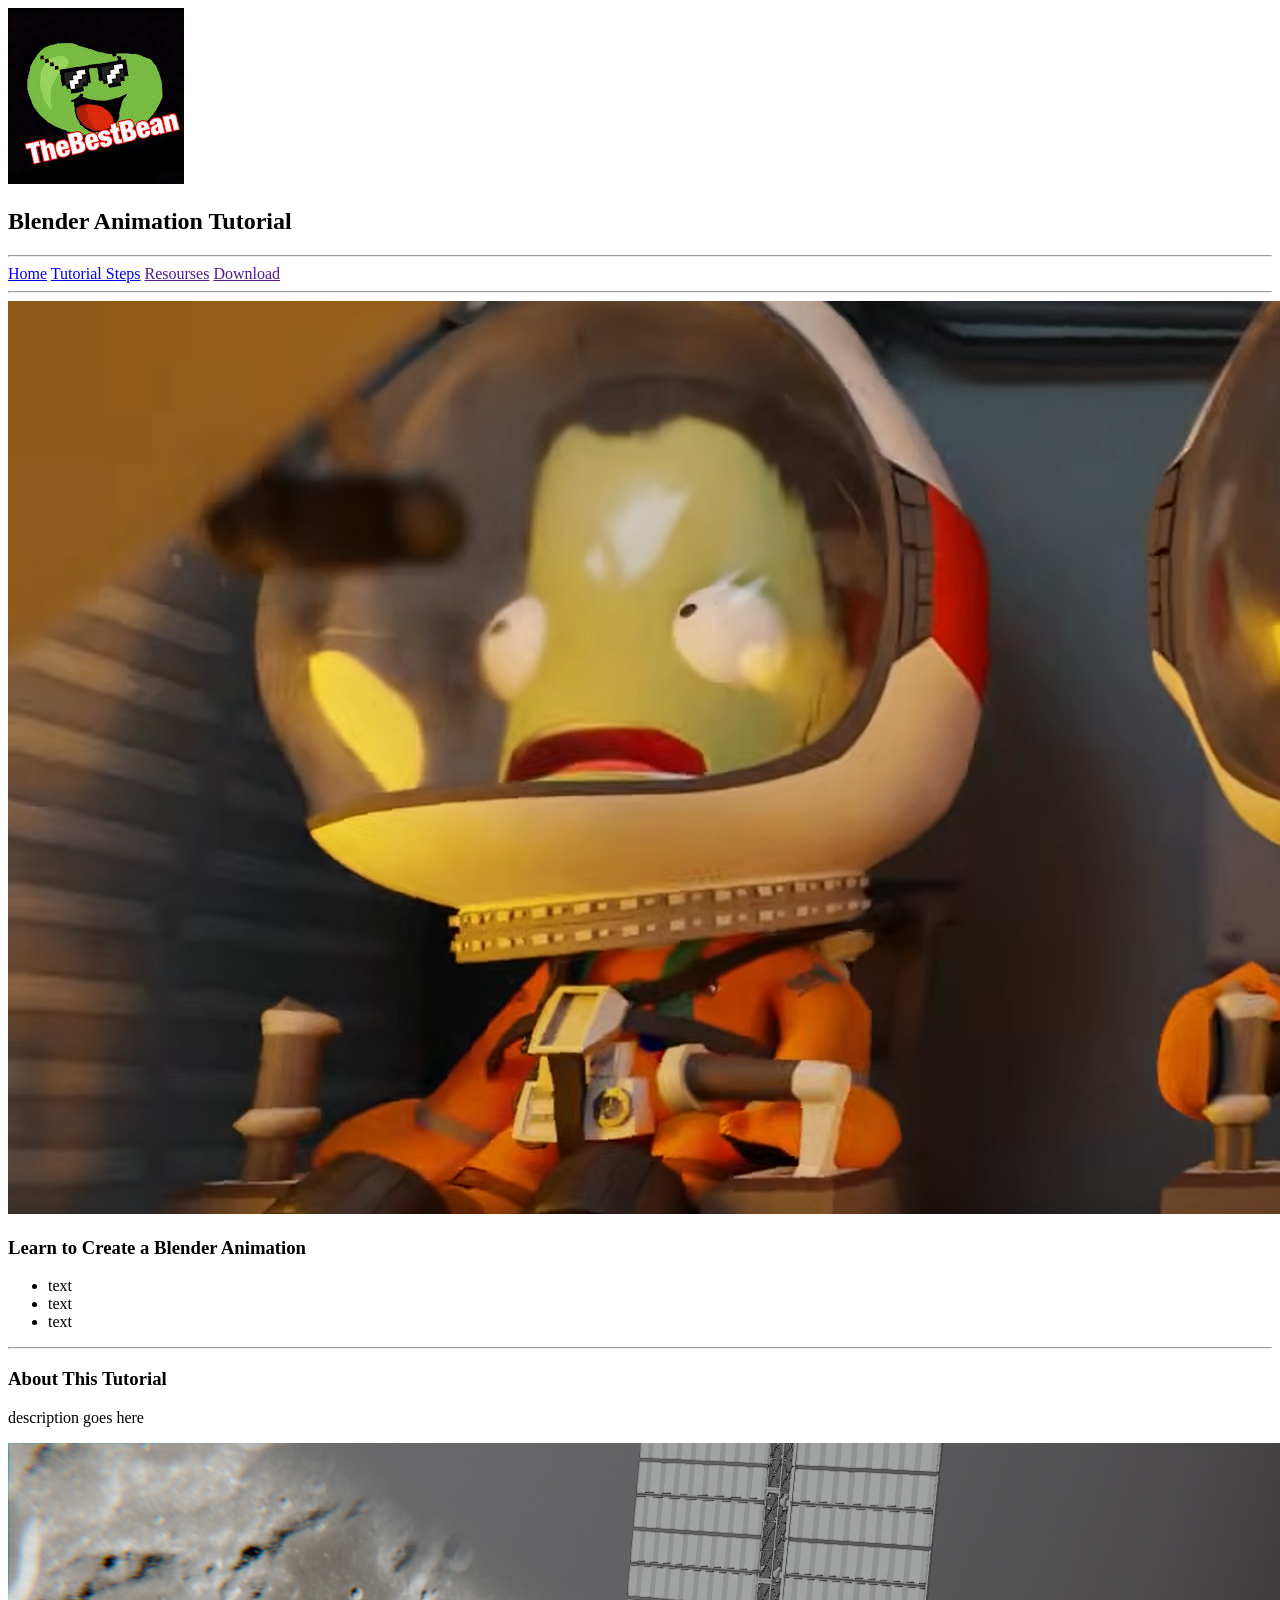
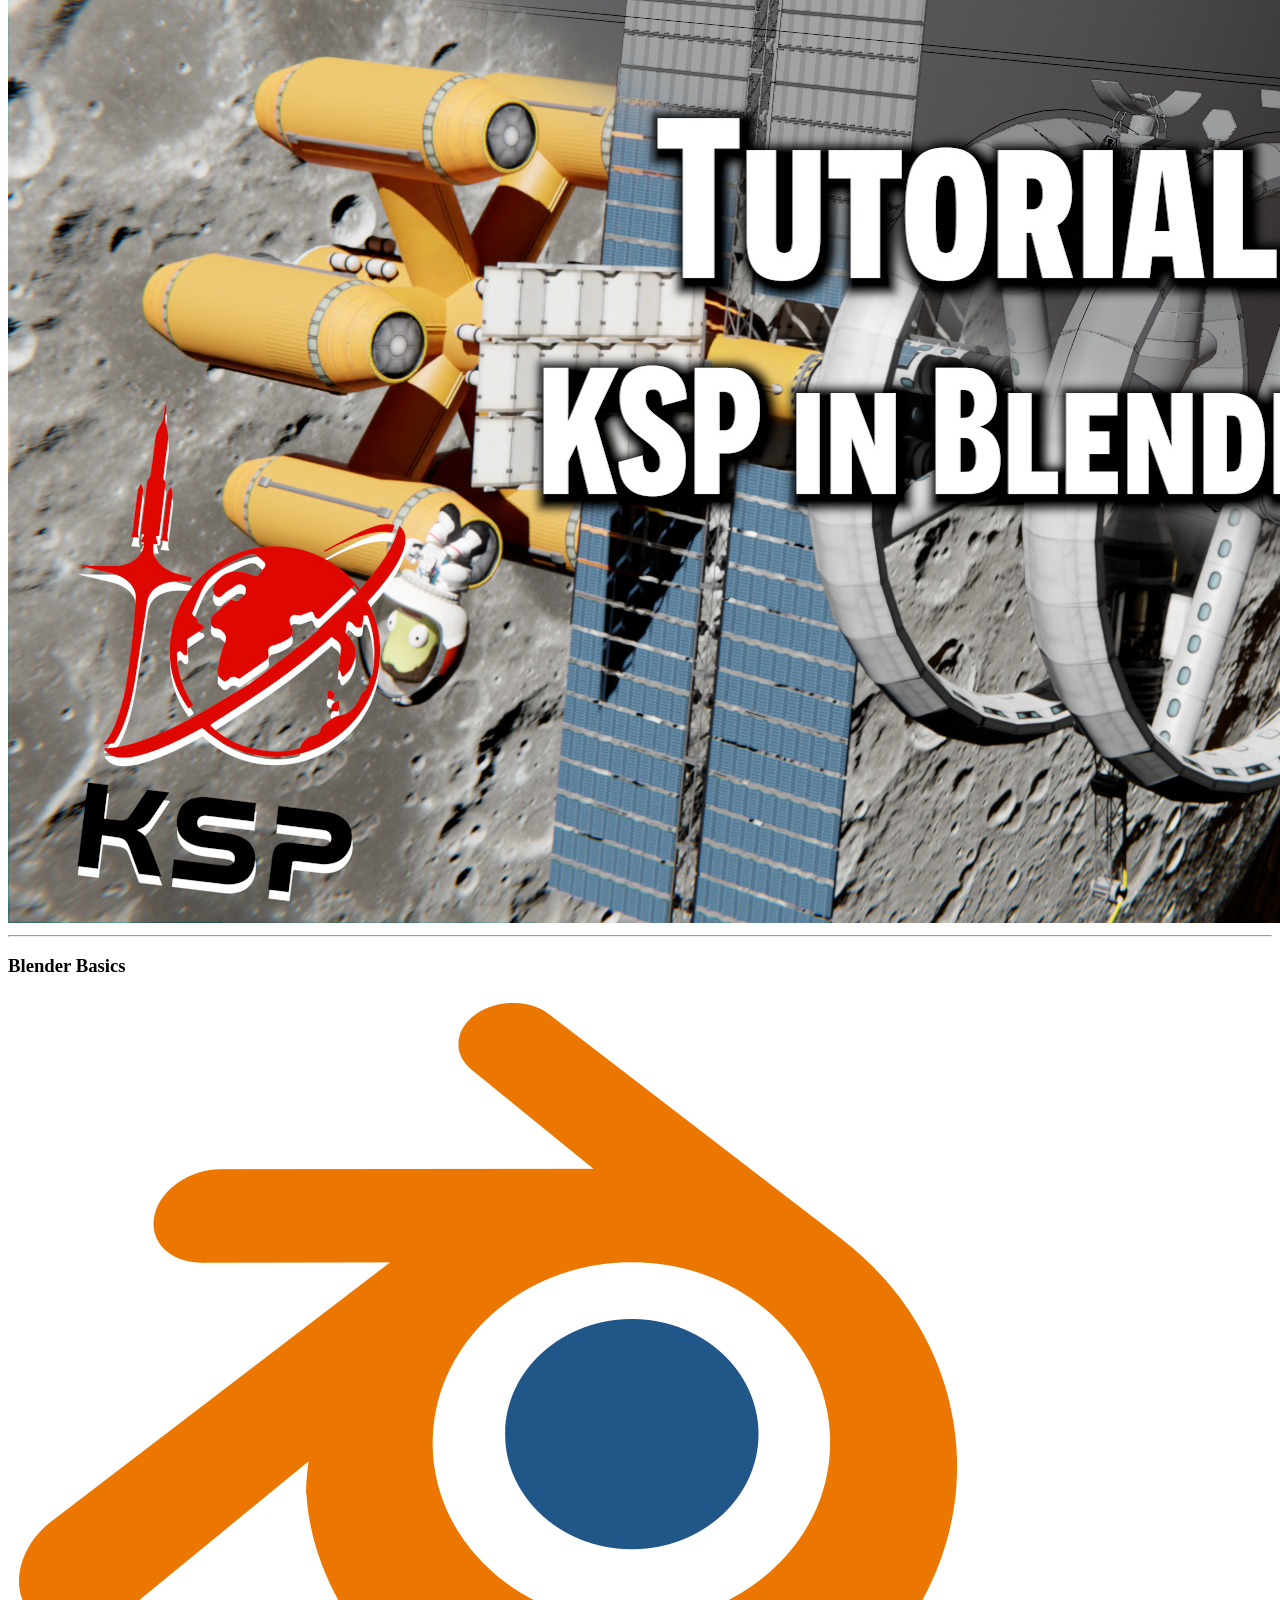
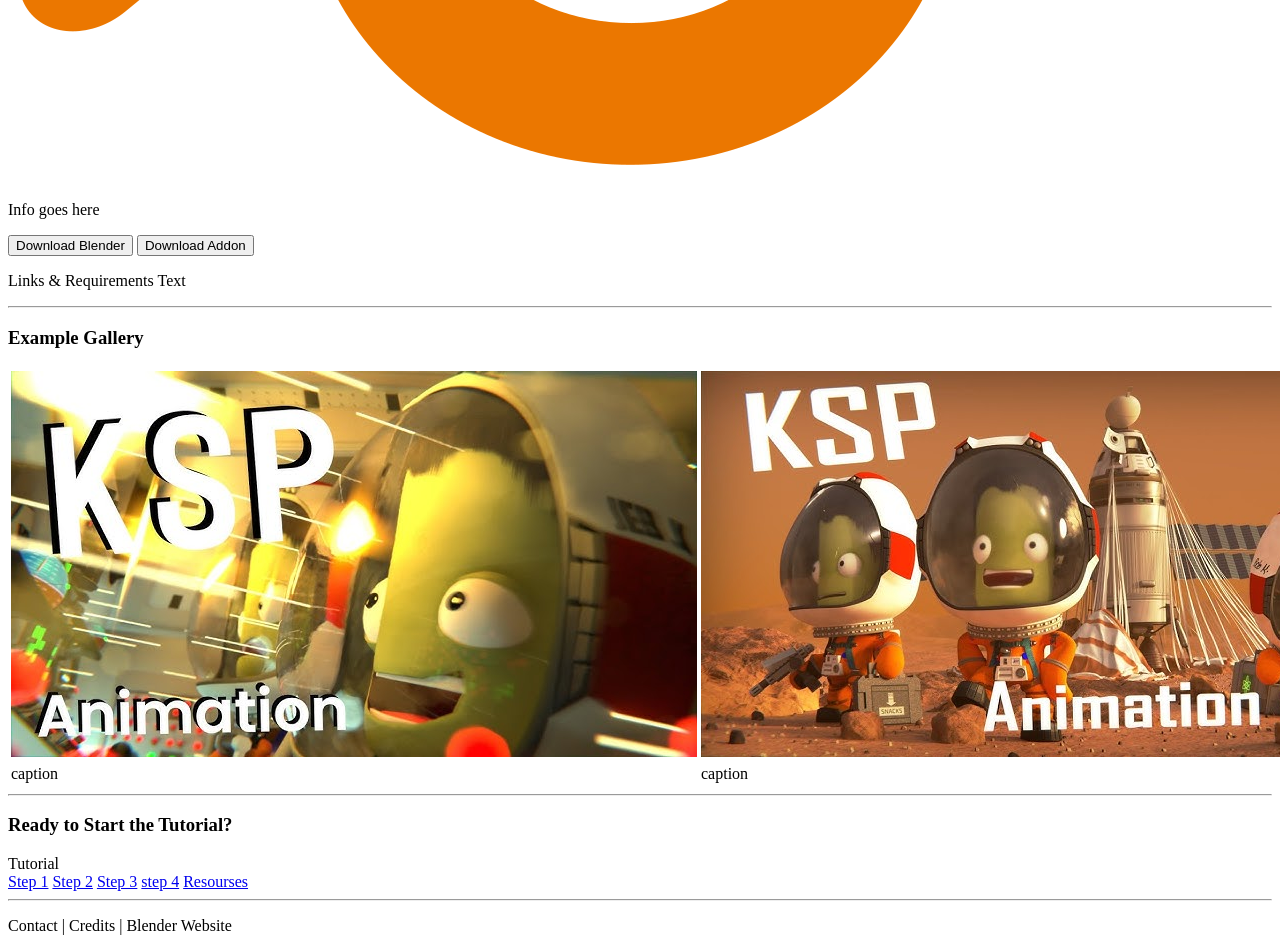
==== index.html @ 77c2b92b "Update index.html" ====
<!DOCTYPE html>
<html lang="en">
<head>
    <meta charset="UTF-8">
    <meta name="viewport" content="width=device-width, initial-scale=1.0">
    <link rel="stylesheet" href="styles/home_style.css">
    <title>Document</title>
</head>
<body>
    <header>
        <img id="logo" src="images/logo.jpg" alt="logo">
        <h2>Blender Animation Tutorial</h2>
    </header>
    <nav>
        <hr>
        <a href="index.html">Home</a>
        <a href="example.html">Tutorial Steps</a>
        <a href="">Resourses</a>
        <a href="">Download</a>
        <hr>
    </nav>
    <main>
        <img id="banner" src="images/banner.png" alt="3 aleins">
        <h3>Learn to Create a Blender Animation</h3>
        <ul>
            <li>text</li>
            <li>text</li>
            <li>text</li>
        </ul>
        <hr>
        <h3>About This Tutorial</h3>
        <p>description goes here</p>
        <img id="description" src="images/description.jpg" alt="Tutorial image">
        <hr>
        <h3>Blender Basics</h3>
        <img id="basics" src="images/basics.png" alt="basics">
        <p>Info goes here</p>
        <button>Download Blender</button>
        <button>Download Addon</button>
        <p>Links & Requirements Text</p>
        <hr>
        <h3>Example Gallery</h3>
        <table>
            <tr>
                <td><img id="example" src="images/example_1.png"></td>
                <td><img id="example" src="images/example_2.png"></td>
                <td><img id="example" src="images/example_3.png"></td>
            </tr>
            <tr>
                <td>caption</td>
                <td>caption</td>
                <td>caption</td>
            </tr>
        </table>
        <hr>
        <h3>Ready to Start the Tutorial?</h3>
        <a>Tutorial</a>
        <br>
        <a href="step1.html">Step 1</a>
        <a href="step2.html">Step 2</a>
        <a href="step3.html">Step 3</a>
        <a href="step4.html">step 4</a>
        <a href="#">Resourses</a>
        <hr>
    </main>
    <footer>
        <p>Contact | Credits | Blender Website</p>
    </footer>
</html>
---- styles/home_style.css ----
/* This will have the styles for the home page */
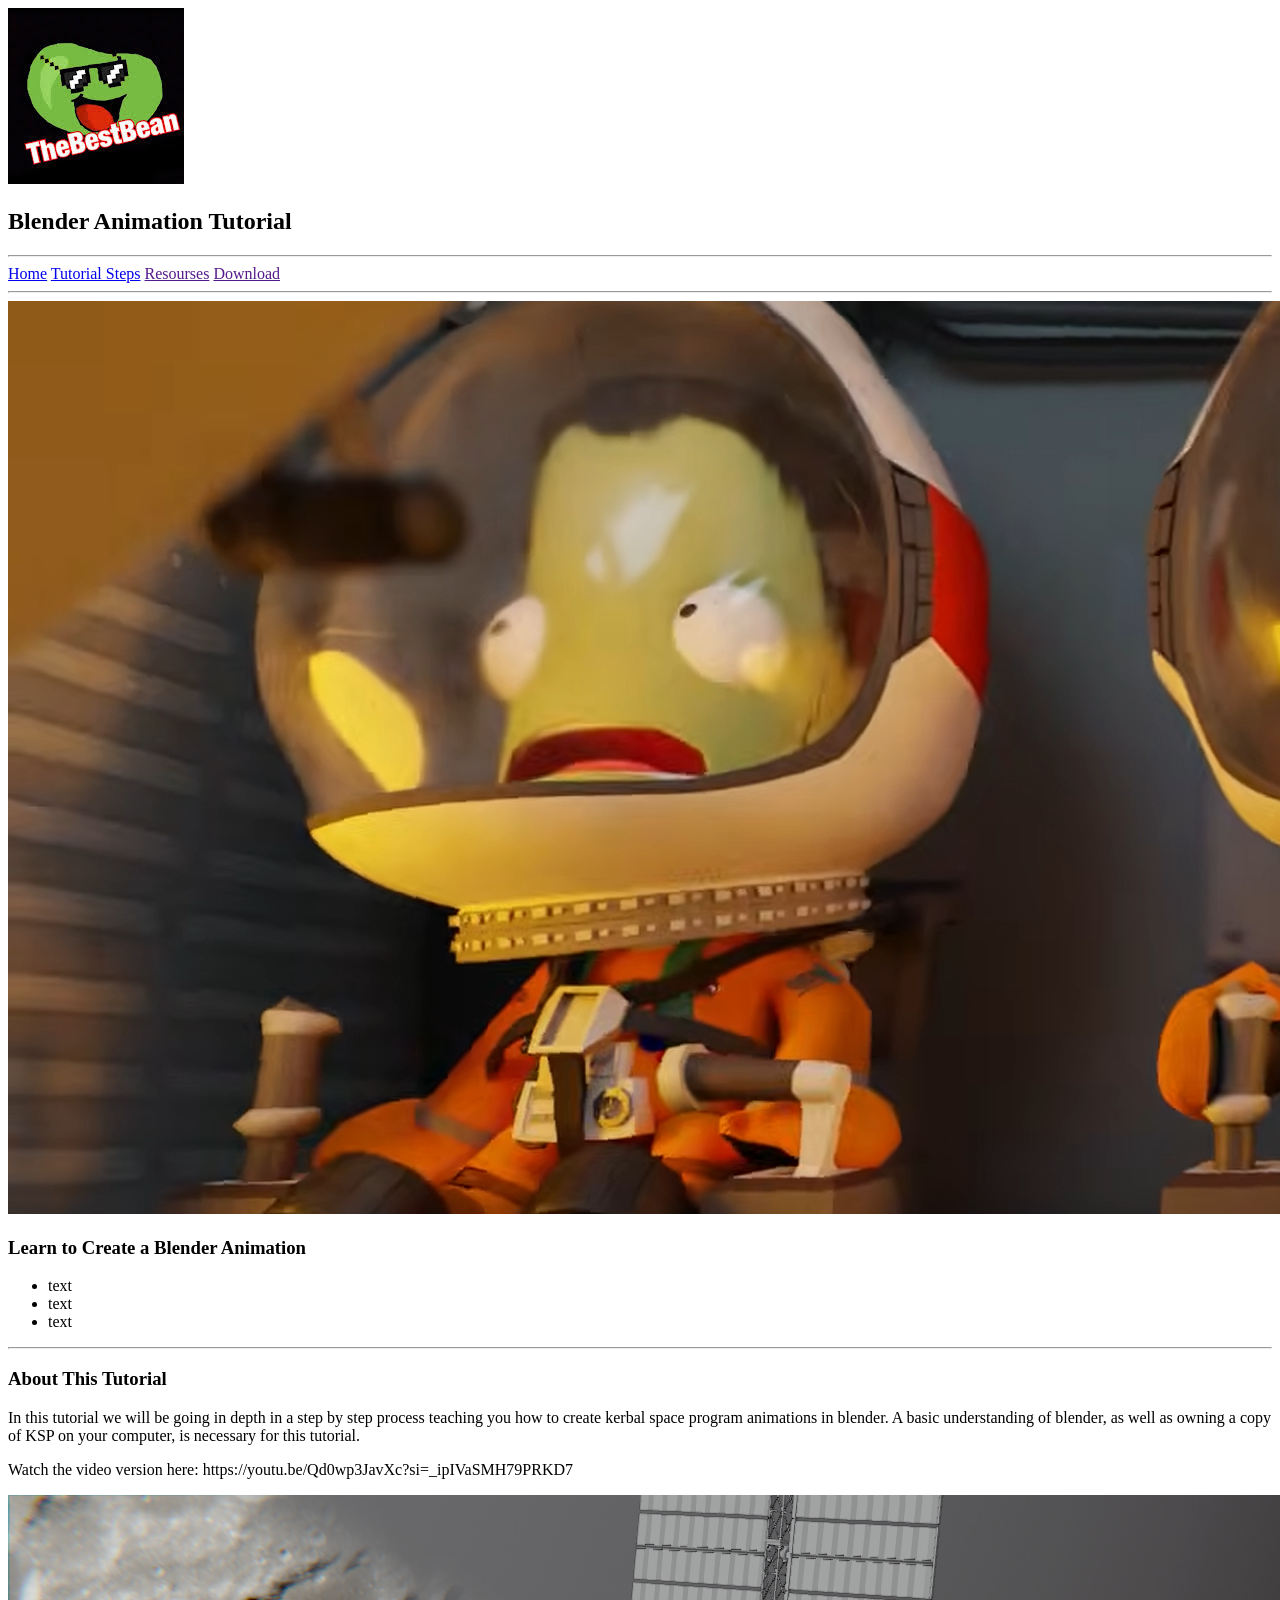
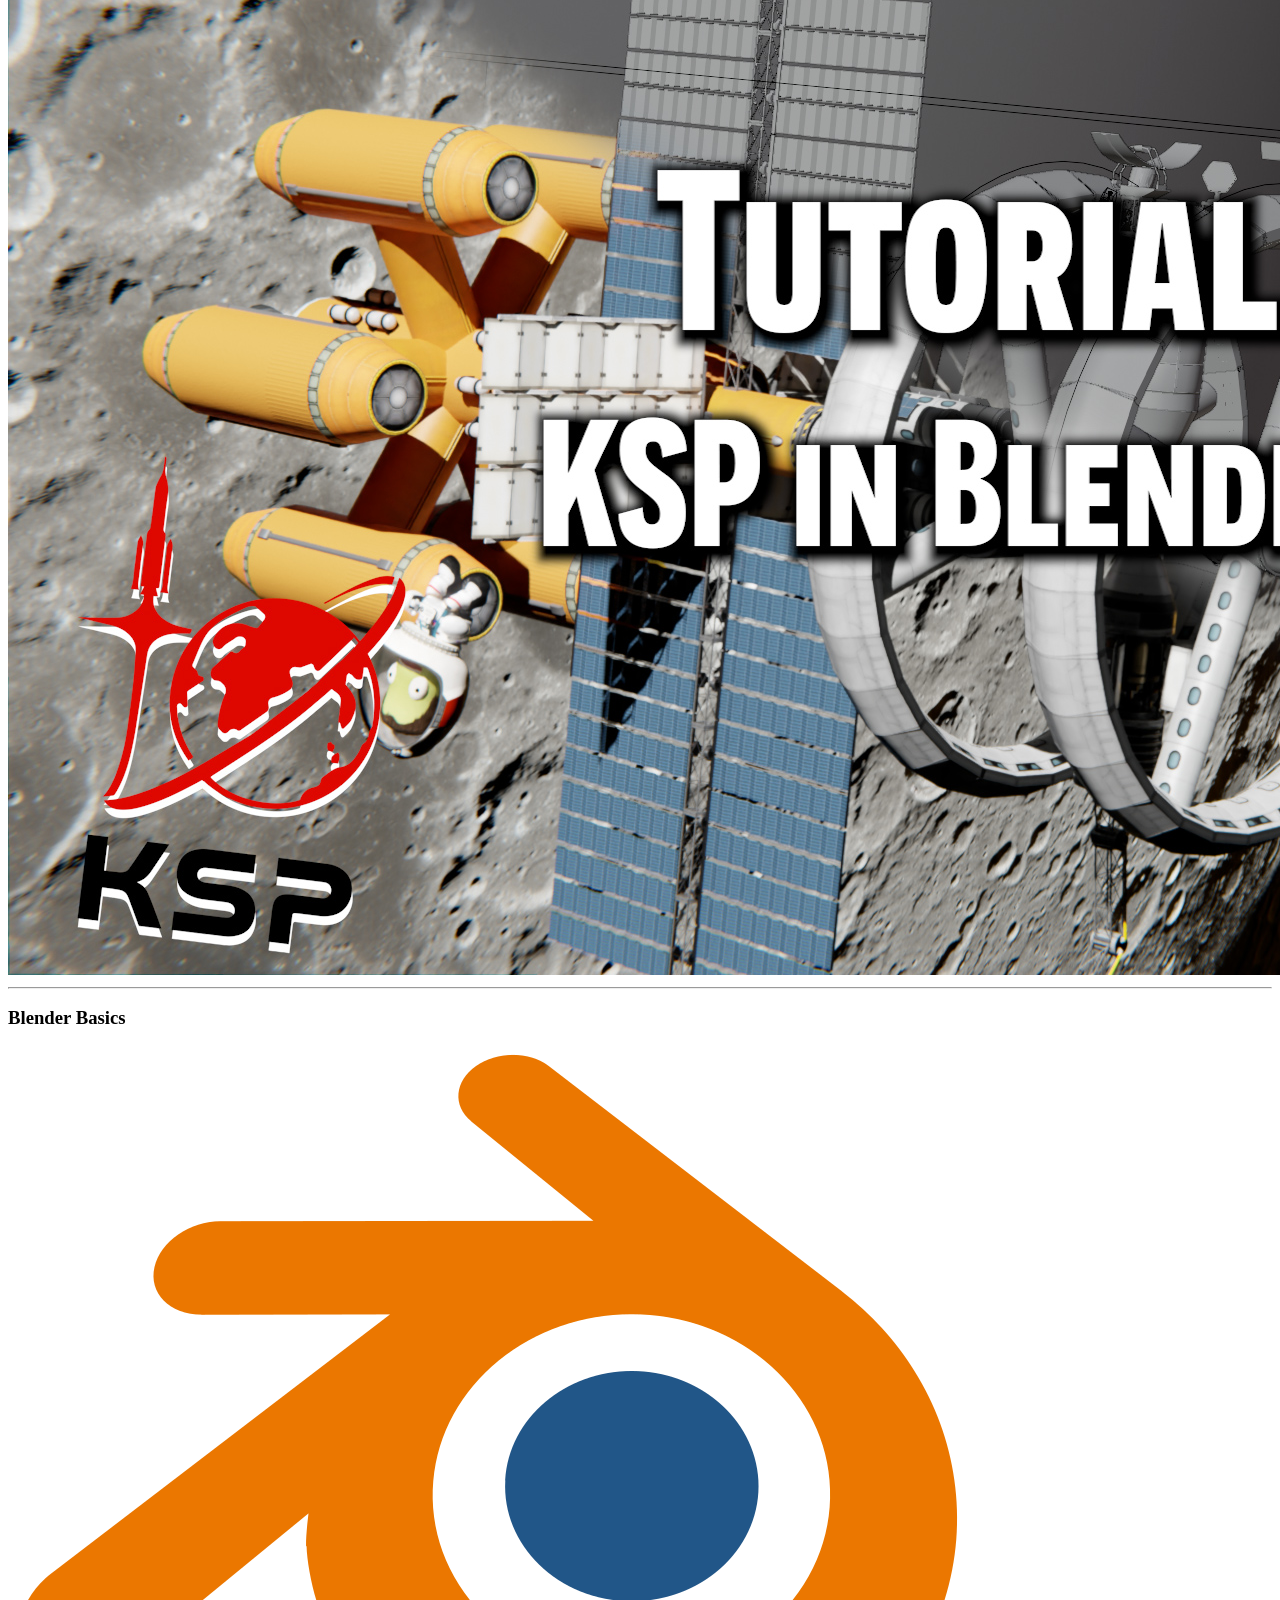
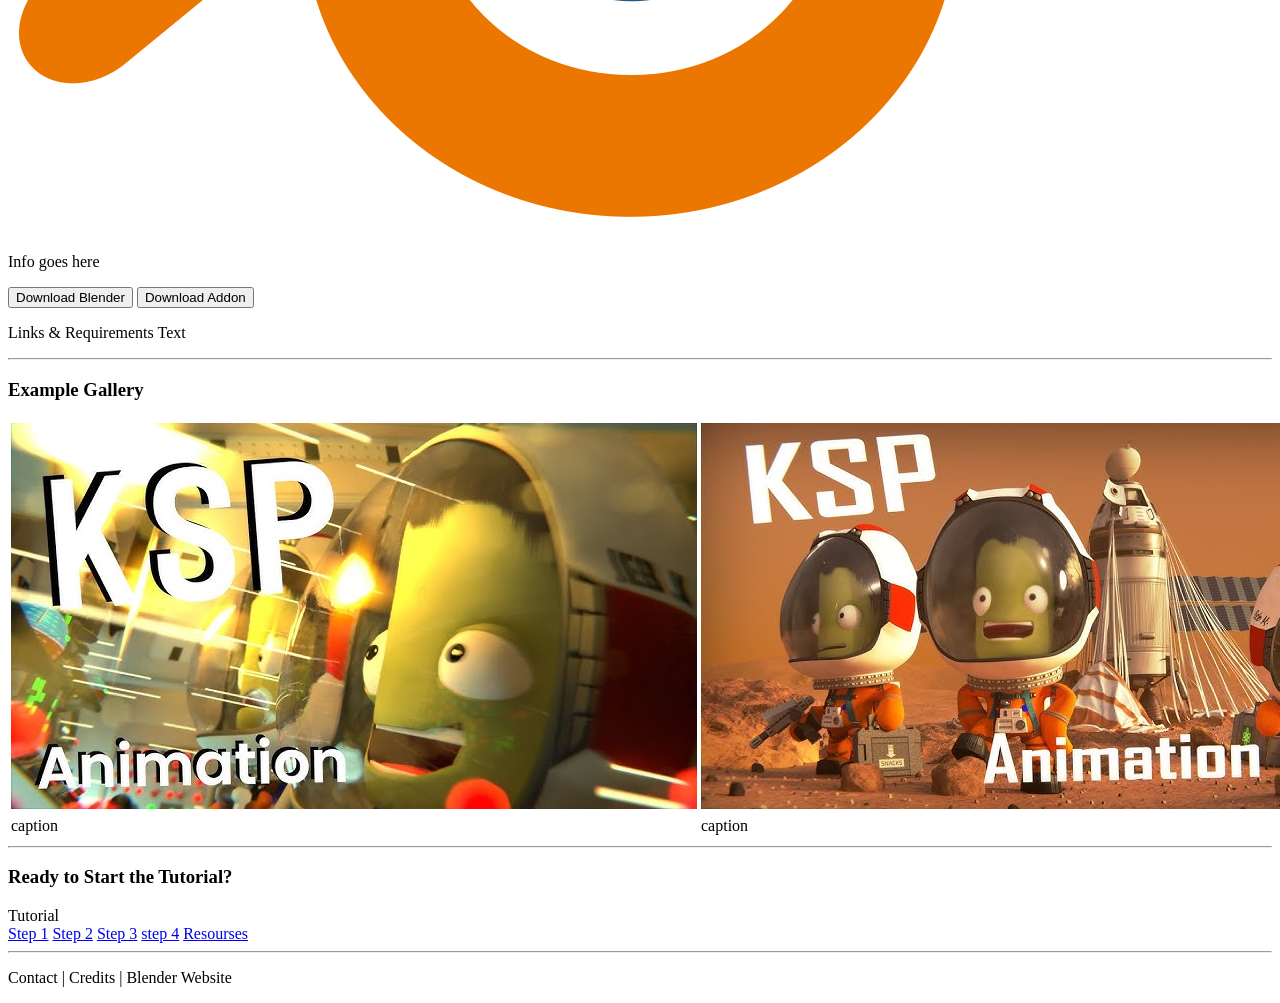
==== commit 1cbc5d3b: "Update index.html" ====
--- a/index.html
+++ b/index.html
@@ -29,7 +29,8 @@
         </ul>
         <hr>
         <h3>About This Tutorial</h3>
-        <p>description goes here</p>
+        <p>In this tutorial we will be going in depth in a step by step process teaching you how to create kerbal space program animations in blender. A basic understanding of blender, as well as owning a copy of KSP on your computer, is necessary for this tutorial.</p>
+        <p>Watch the video version here: https://youtu.be/Qd0wp3JavXc?si=_ipIVaSMH79PRKD7</p>
         <img id="description" src="images/description.jpg" alt="Tutorial image">
         <hr>
         <h3>Blender Basics</h3>
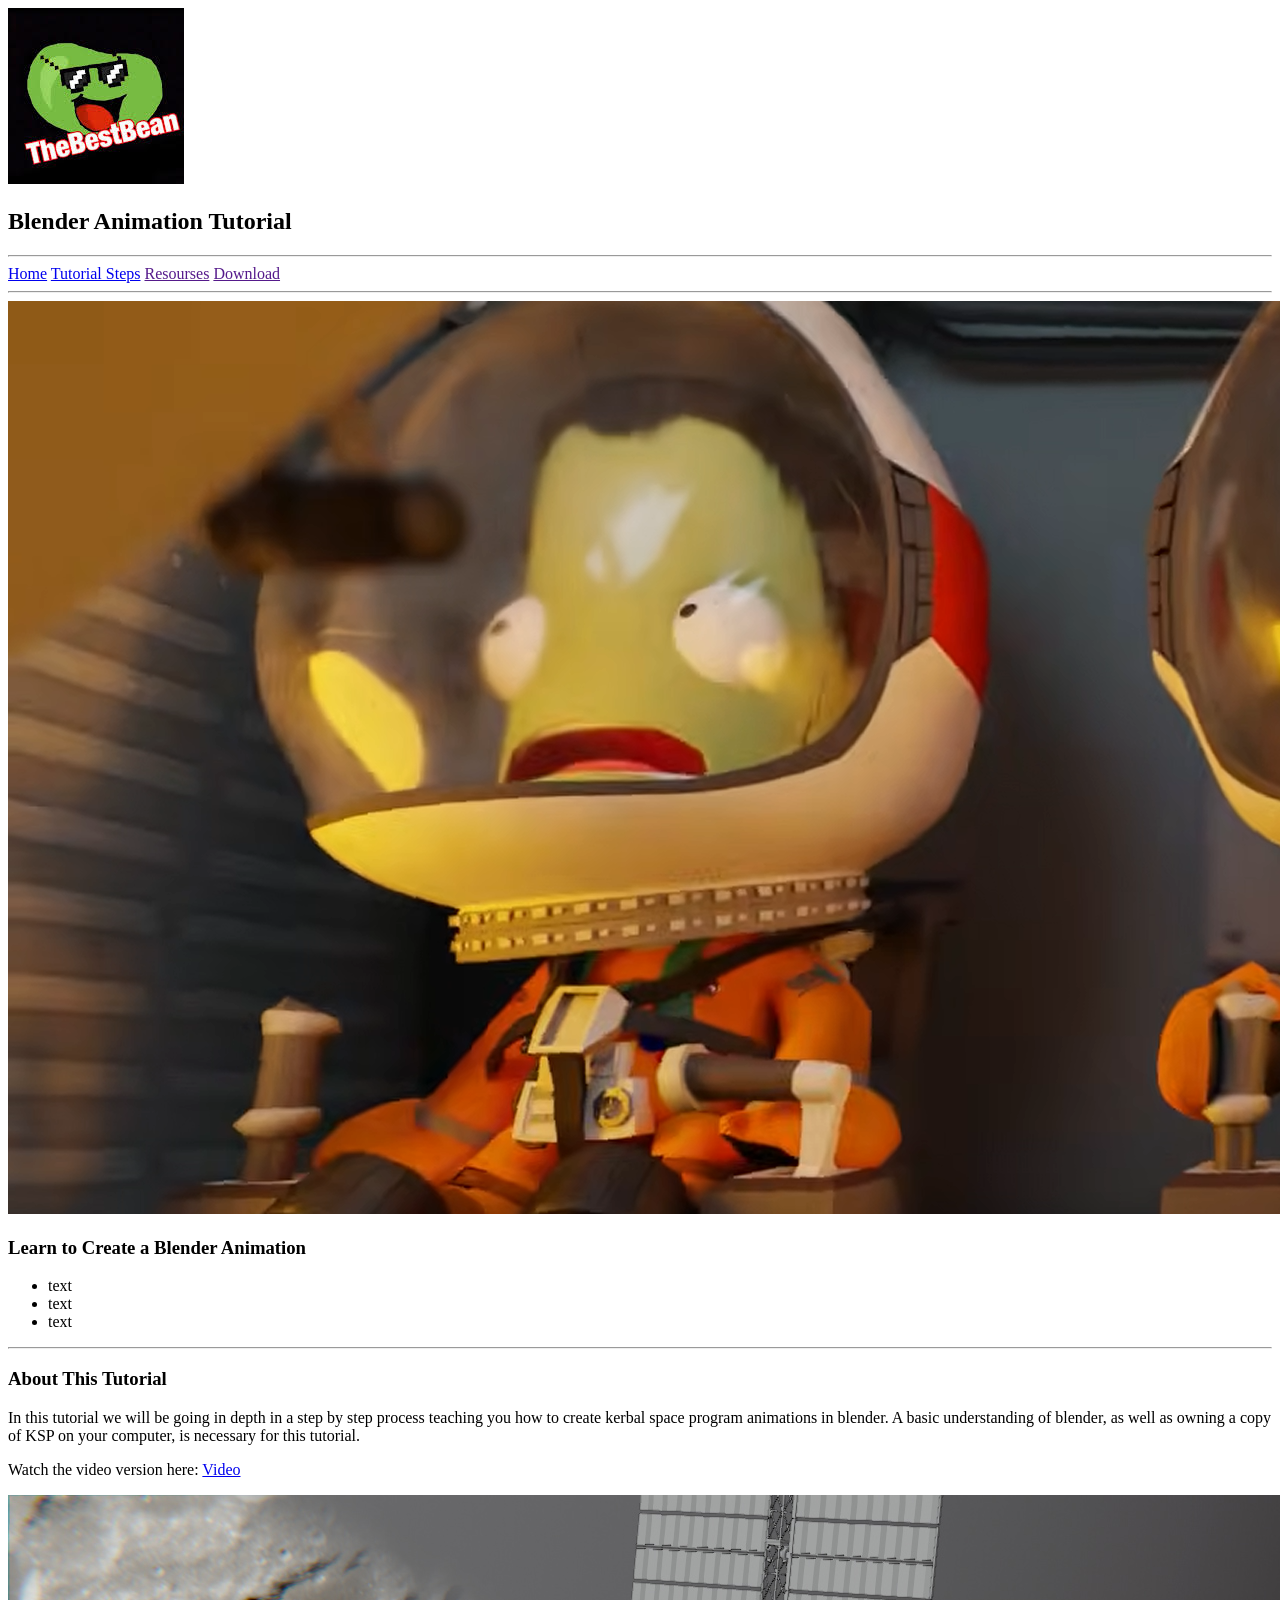
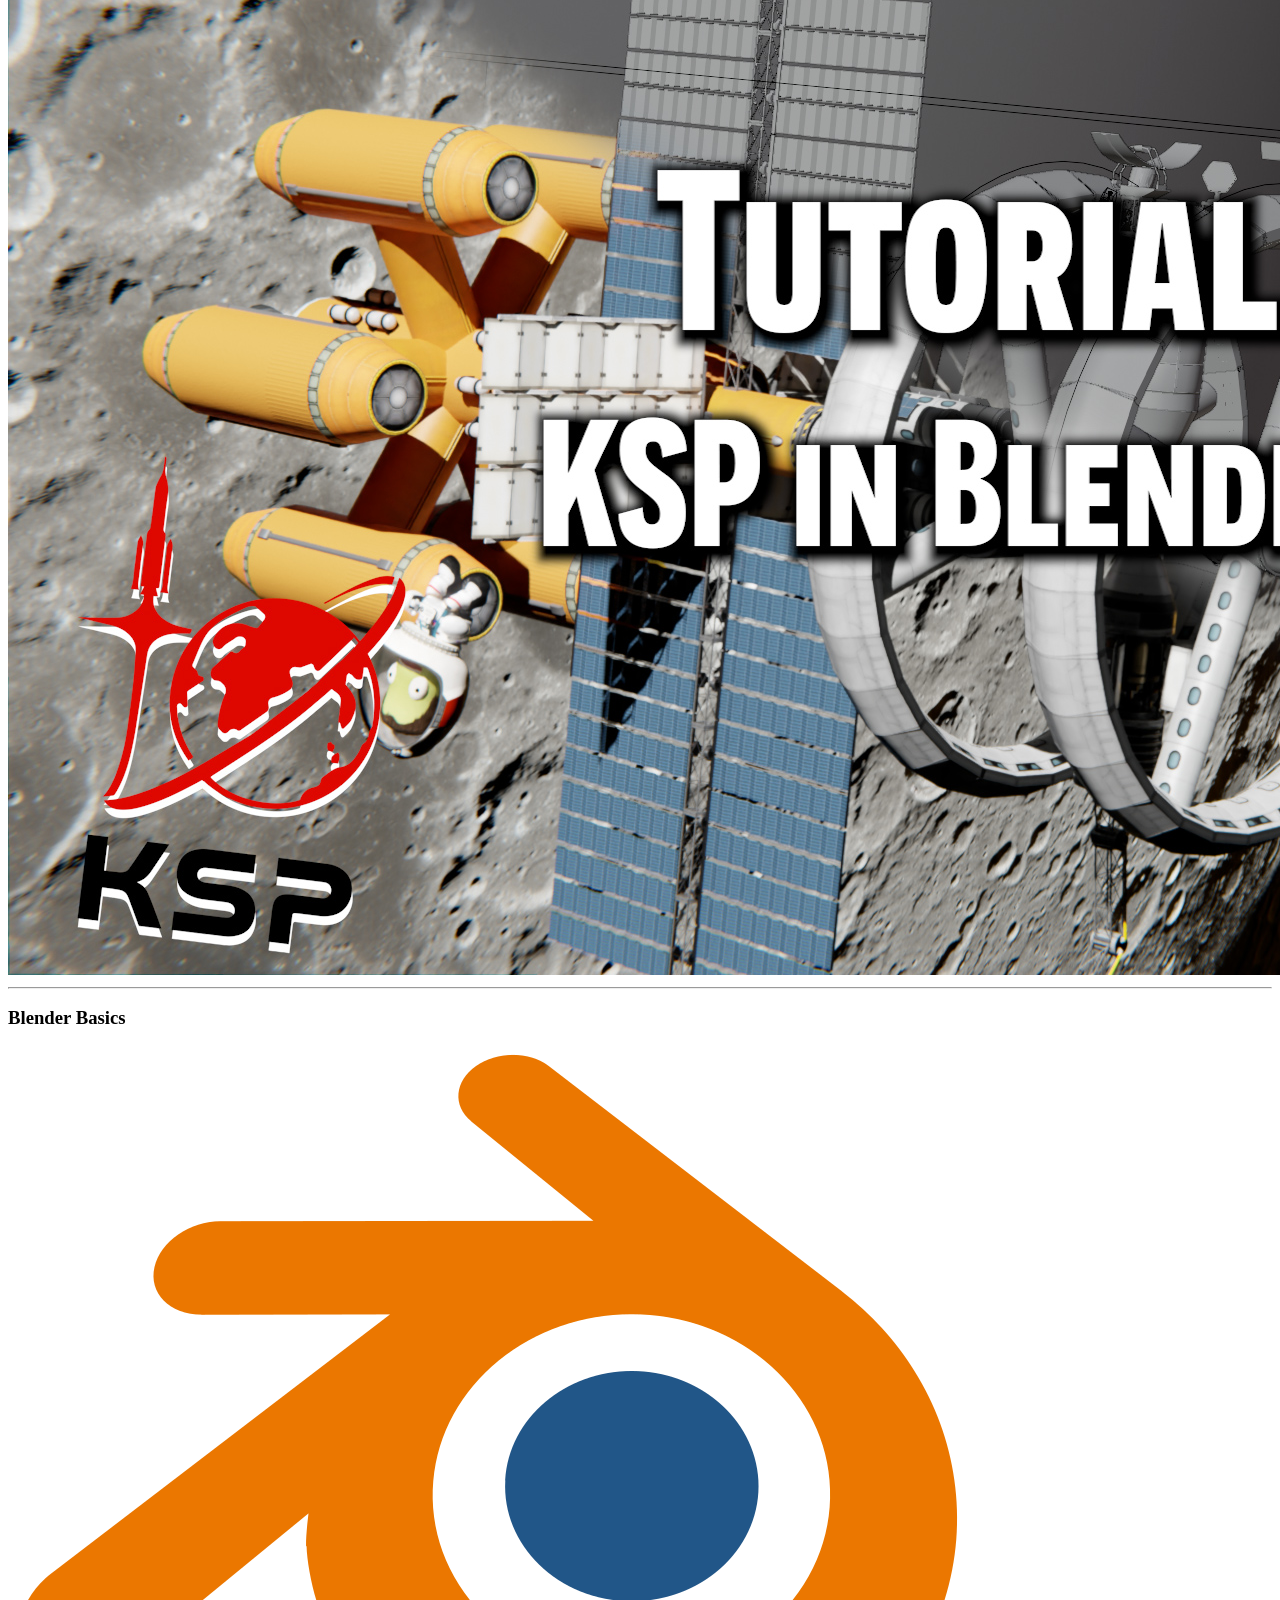
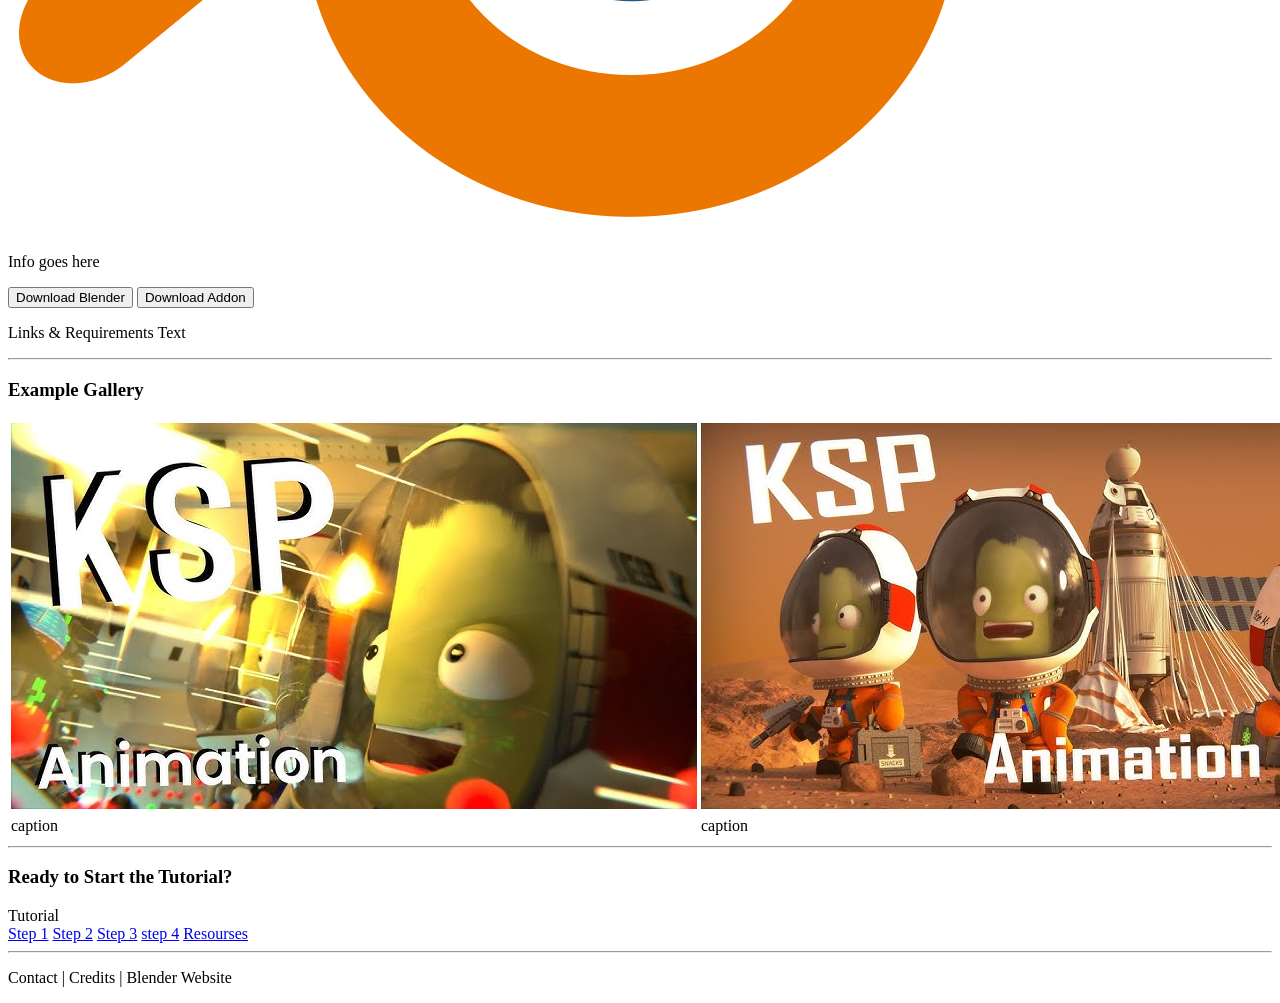
==== commit e1e90c0e: "Update index.html" ====
--- a/index.html
+++ b/index.html
@@ -30,7 +30,7 @@
         <hr>
         <h3>About This Tutorial</h3>
         <p>In this tutorial we will be going in depth in a step by step process teaching you how to create kerbal space program animations in blender. A basic understanding of blender, as well as owning a copy of KSP on your computer, is necessary for this tutorial.</p>
-        <p>Watch the video version here: https://youtu.be/Qd0wp3JavXc?si=_ipIVaSMH79PRKD7</p>
+        <p>Watch the video version here: <a href="https://youtu.be/Qd0wp3JavXc?si=_ipIVaSMH79PRKD7">Video</a></p>
         <img id="description" src="images/description.jpg" alt="Tutorial image">
         <hr>
         <h3>Blender Basics</h3>
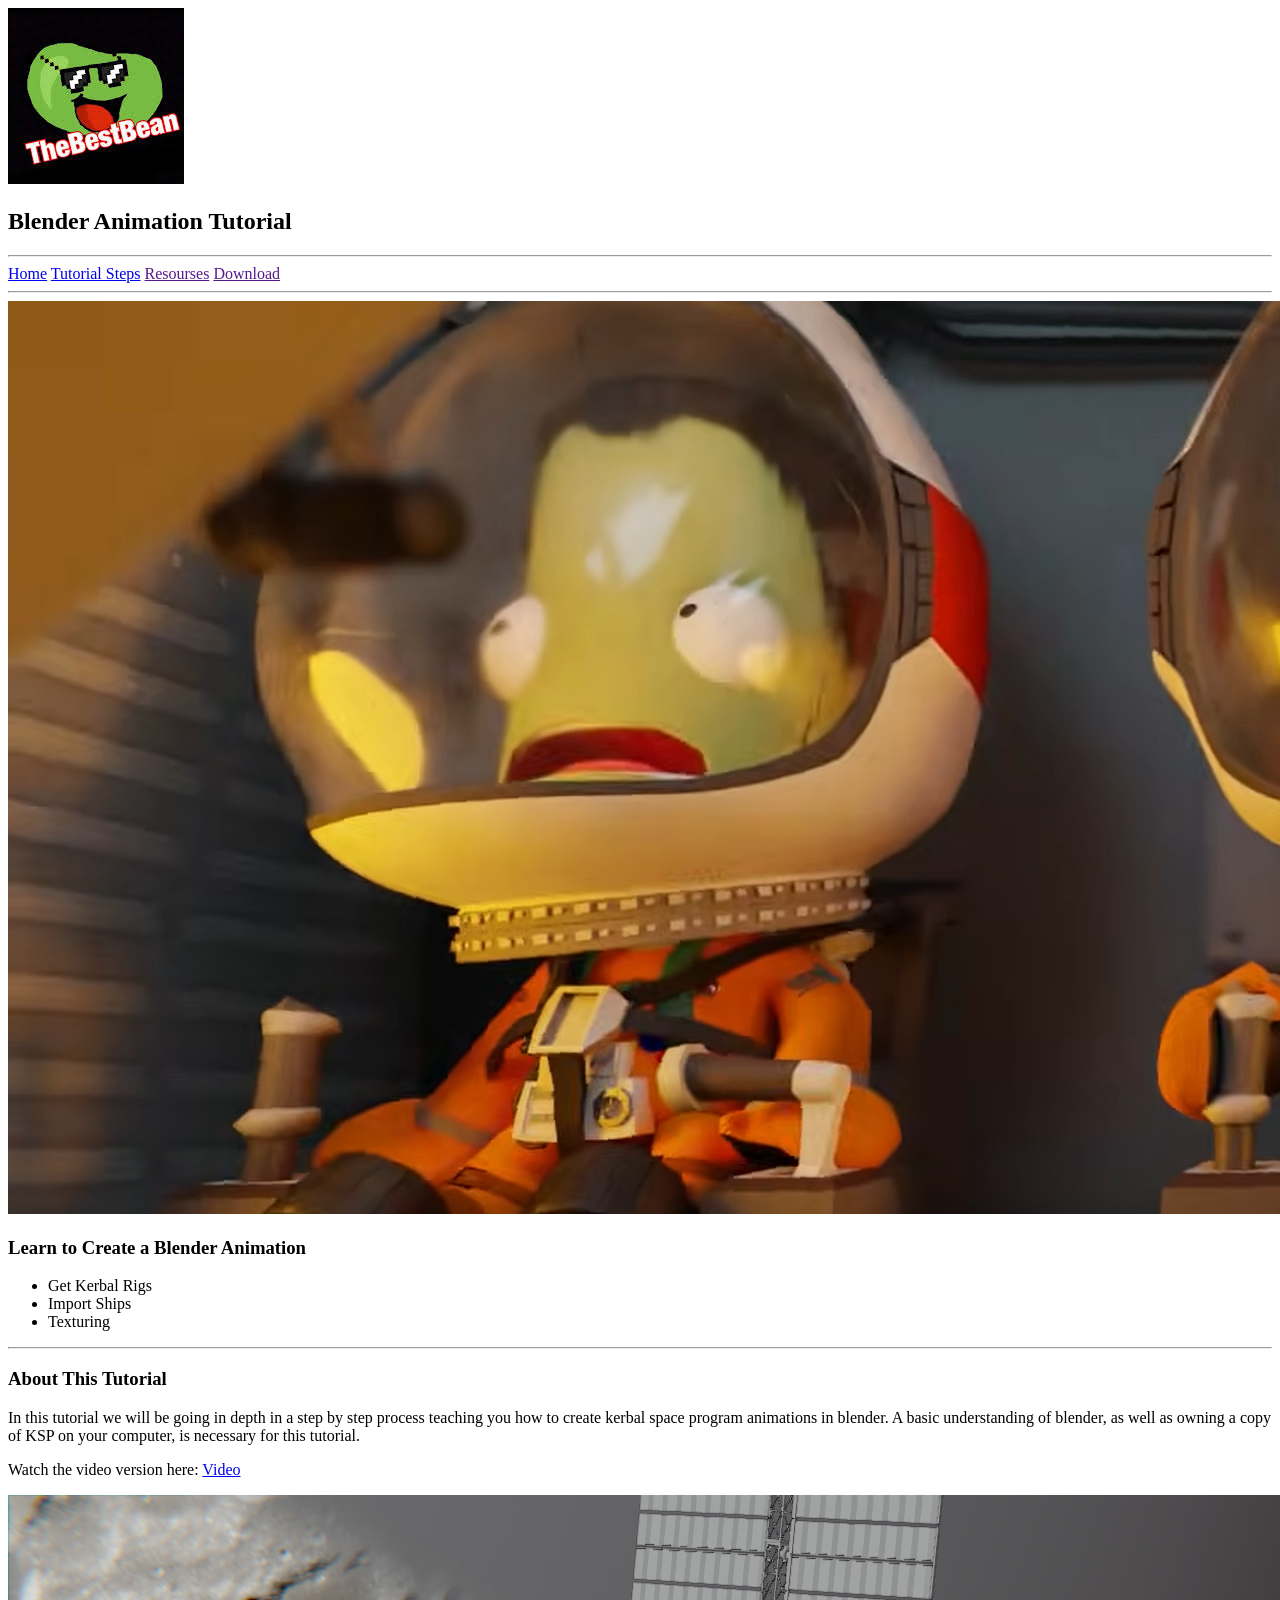
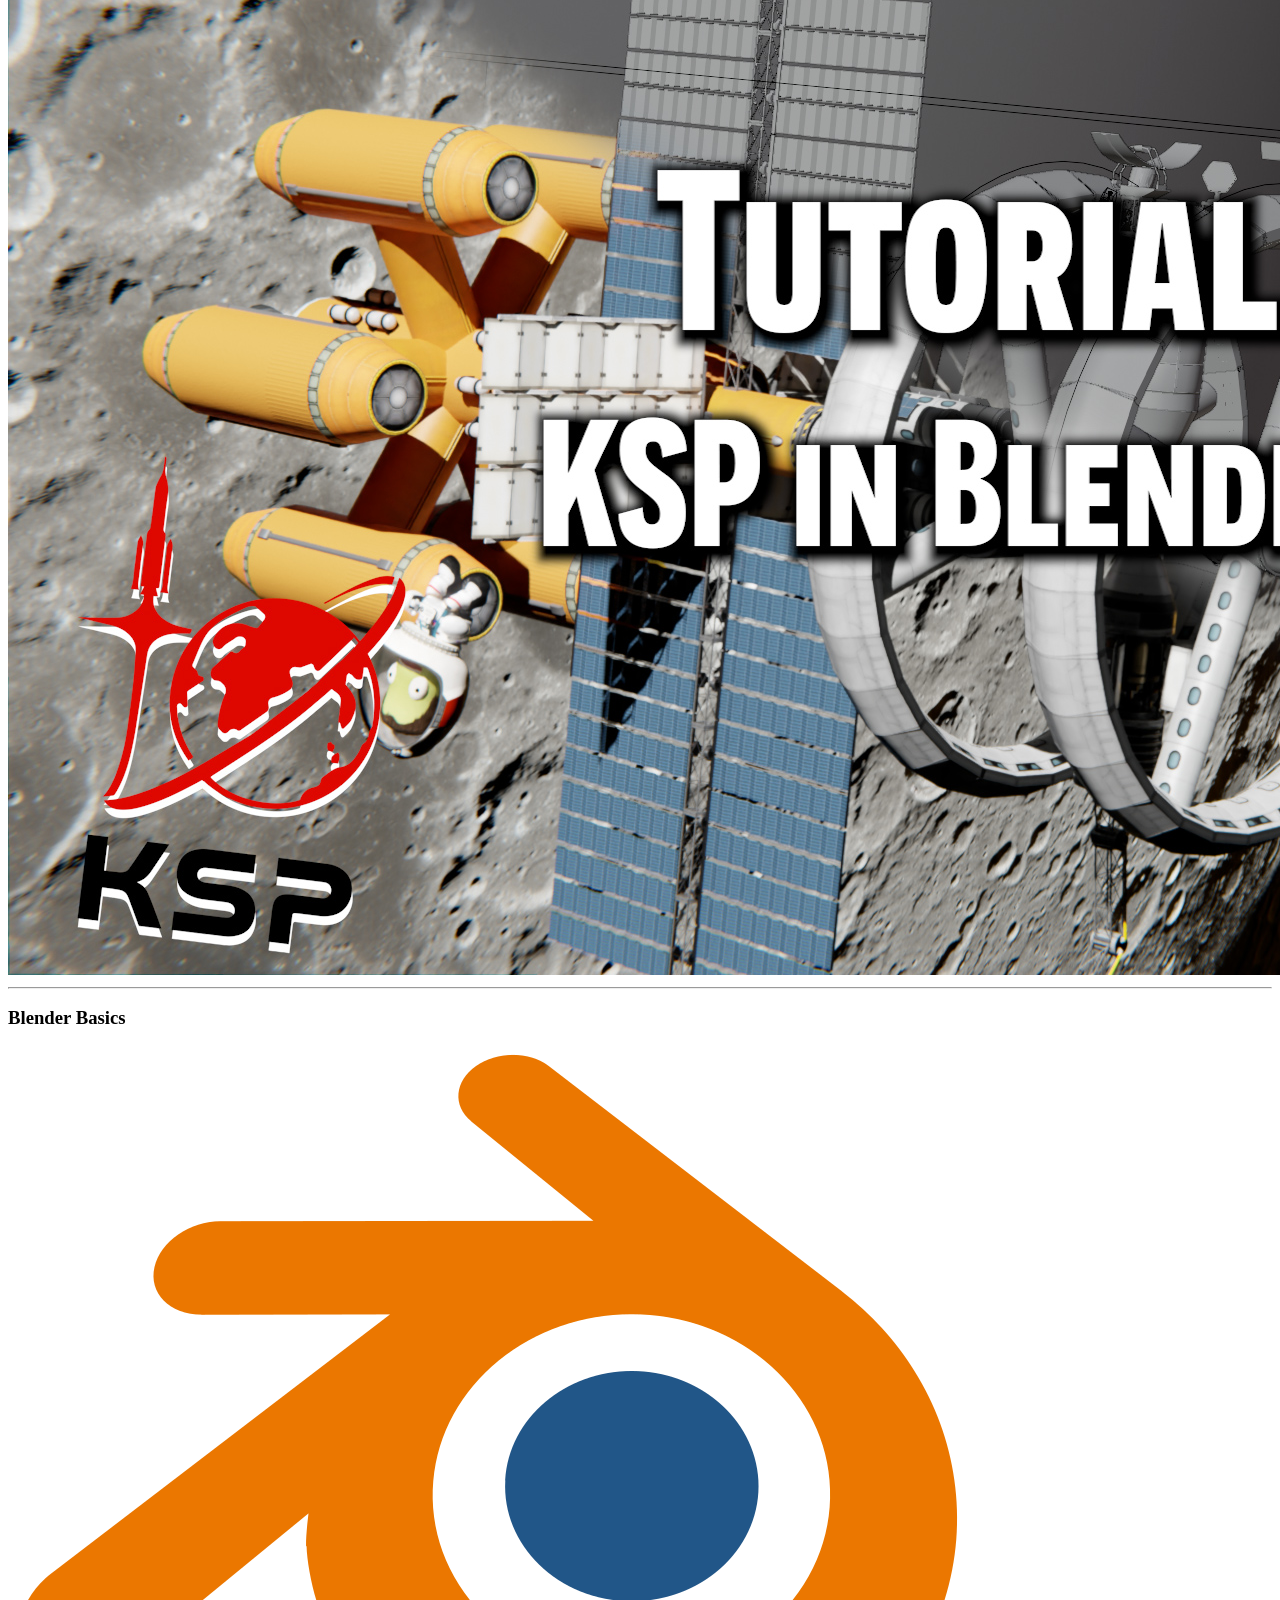
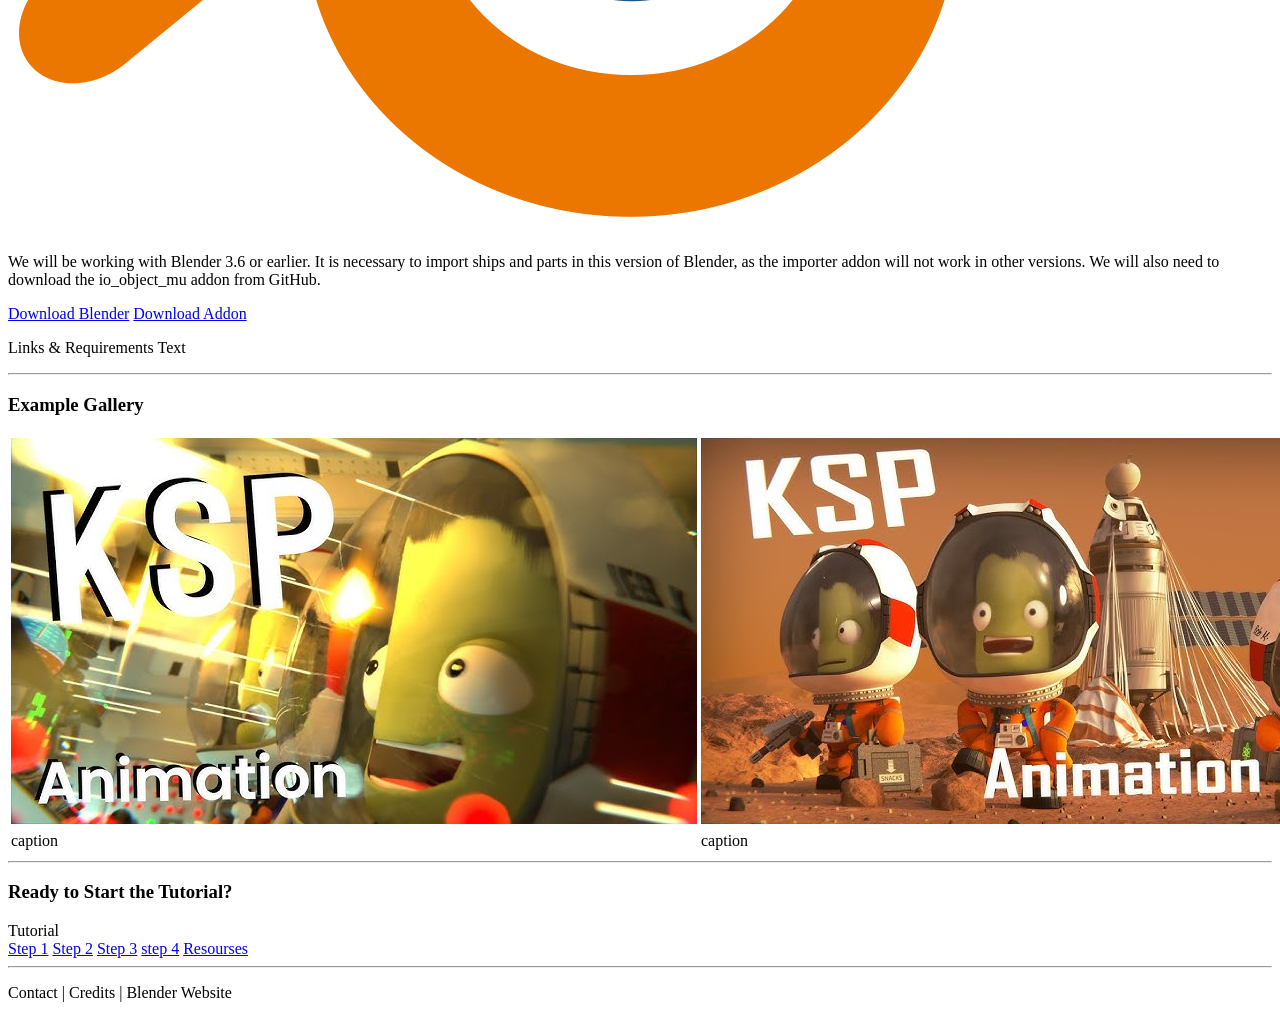
==== commit b65621c7: "Update index.html" ====
--- a/index.html
+++ b/index.html
@@ -23,9 +23,9 @@
         <img id="banner" src="images/banner.png" alt="3 aleins">
         <h3>Learn to Create a Blender Animation</h3>
         <ul>
-            <li>text</li>
-            <li>text</li>
-            <li>text</li>
+            <li>Get Kerbal Rigs</li>
+            <li>Import Ships</li>
+            <li>Texturing</li>
         </ul>
         <hr>
         <h3>About This Tutorial</h3>
@@ -35,17 +35,17 @@
         <hr>
         <h3>Blender Basics</h3>
         <img id="basics" src="images/basics.png" alt="basics">
-        <p>Info goes here</p>
-        <button>Download Blender</button>
-        <button>Download Addon</button>
+        <p>We will be working with Blender 3.6 or earlier. It is necessary to import ships and parts in this version of Blender, as the importer addon will not work in other versions. We will also need to download the io_object_mu addon from GitHub.</p>
+        <a href="https://www.blender.org/download/lts/3-6/">Download Blender</a>
+        <a href="https://github.com/taniwha/io_object_mu">Download Addon</a>
         <p>Links & Requirements Text</p>
         <hr>
         <h3>Example Gallery</h3>
         <table>
             <tr>
-                <td><img id="example" src="images/example_1.png"></td>
-                <td><img id="example" src="images/example_2.png"></td>
-                <td><img id="example" src="images/example_3.png"></td>
+                <td><a href="https://youtu.be/i_Skofc0U8g?si=u4zFidci3ogBcWRr"><img id="example" src="images/example_1.png"></a></td>
+                <td><a href="https://youtu.be/_qyqJ2rNQ1c?si=YcxIPUmhTHYyq0fp"><img id="example" src="images/example_2.png"></a></td>
+                <td><a href="https://youtu.be/hfMcnV5JGHs?si=M2n3jYE5_wY8dSN-"><img id="example" src="images/example_3.png"></a></td>
             </tr>
             <tr>
                 <td>caption</td>
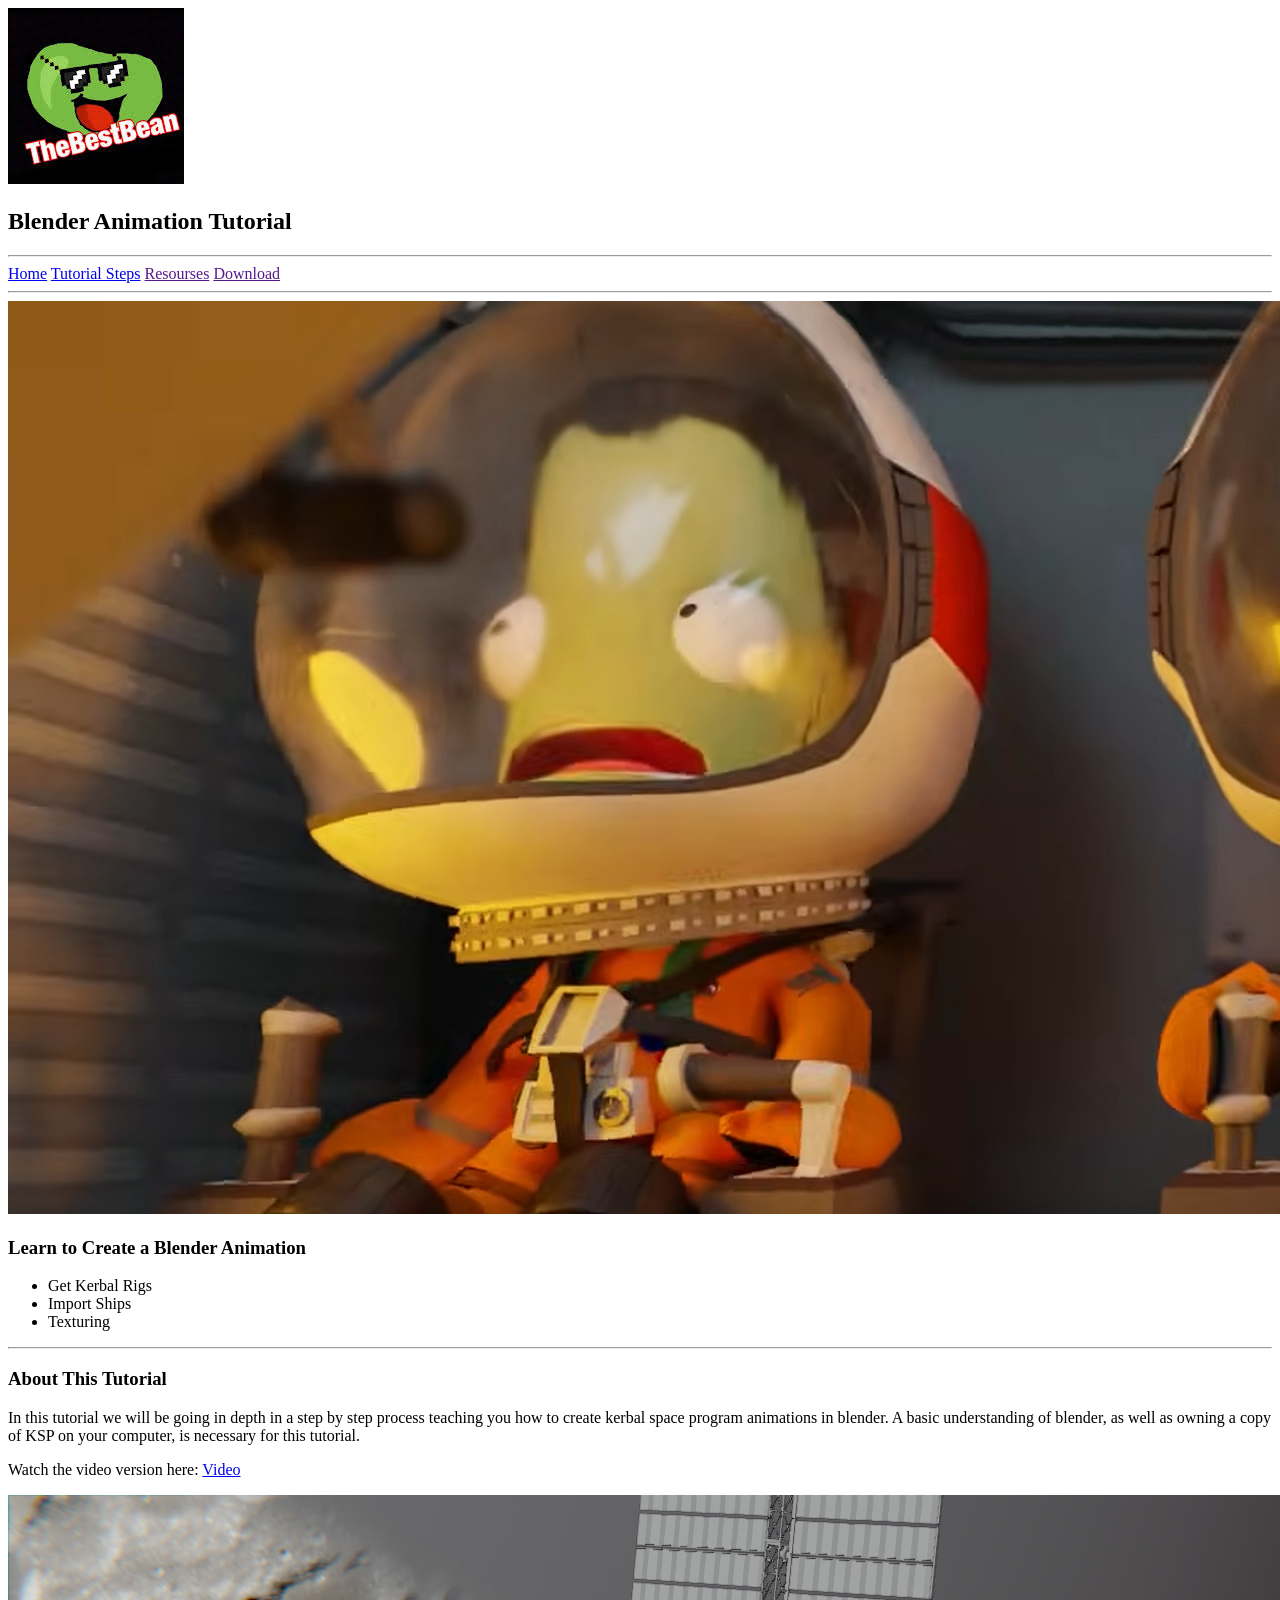
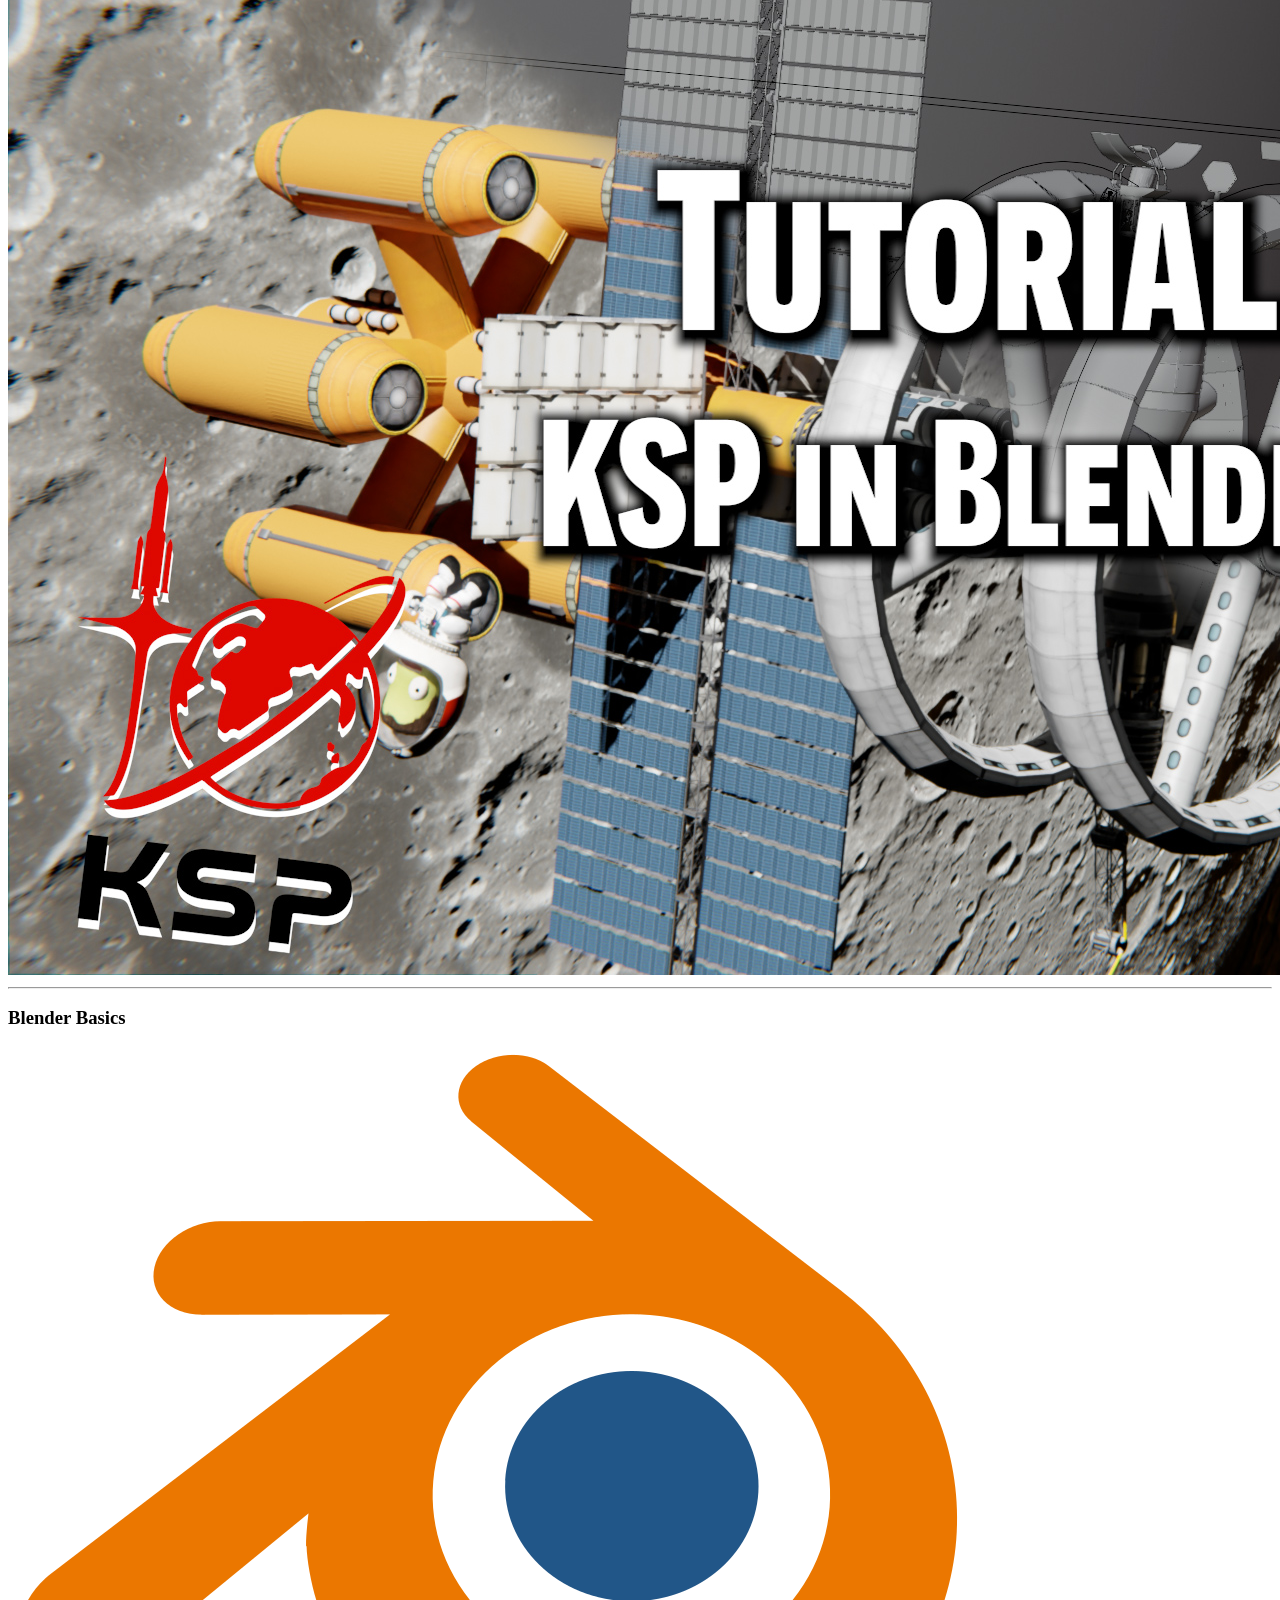
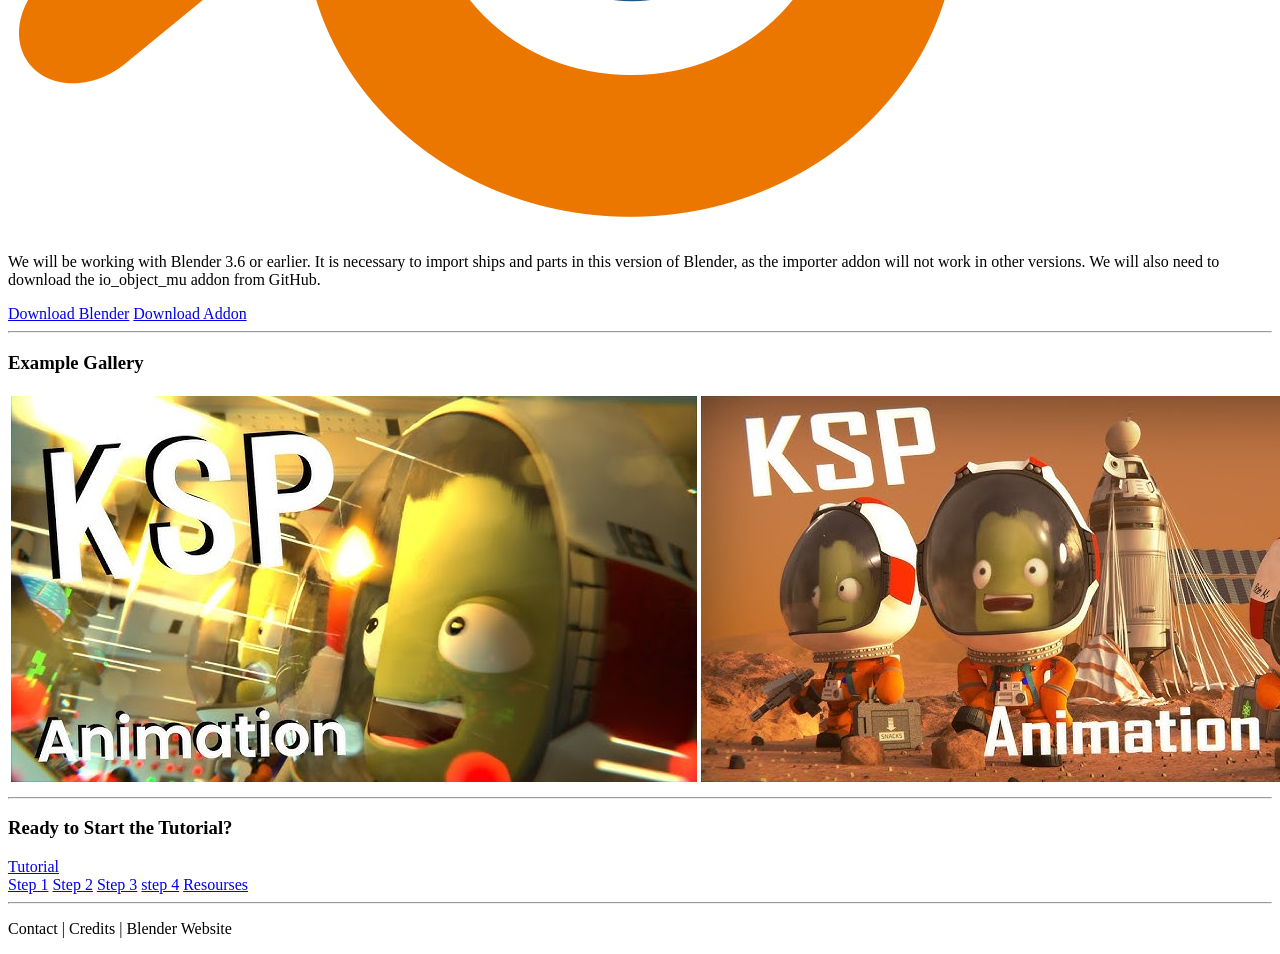
==== commit 7f4d6fb6: "Update index.html" ====
--- a/index.html
+++ b/index.html
@@ -38,7 +38,6 @@
         <p>We will be working with Blender 3.6 or earlier. It is necessary to import ships and parts in this version of Blender, as the importer addon will not work in other versions. We will also need to download the io_object_mu addon from GitHub.</p>
         <a href="https://www.blender.org/download/lts/3-6/">Download Blender</a>
         <a href="https://github.com/taniwha/io_object_mu">Download Addon</a>
-        <p>Links & Requirements Text</p>
         <hr>
         <h3>Example Gallery</h3>
         <table>
@@ -47,15 +46,10 @@
                 <td><a href="https://youtu.be/_qyqJ2rNQ1c?si=YcxIPUmhTHYyq0fp"><img id="example" src="images/example_2.png"></a></td>
                 <td><a href="https://youtu.be/hfMcnV5JGHs?si=M2n3jYE5_wY8dSN-"><img id="example" src="images/example_3.png"></a></td>
             </tr>
-            <tr>
-                <td>caption</td>
-                <td>caption</td>
-                <td>caption</td>
-            </tr>
         </table>
         <hr>
         <h3>Ready to Start the Tutorial?</h3>
-        <a>Tutorial</a>
+        <a href="#">Tutorial</a>
         <br>
         <a href="step1.html">Step 1</a>
         <a href="step2.html">Step 2</a>
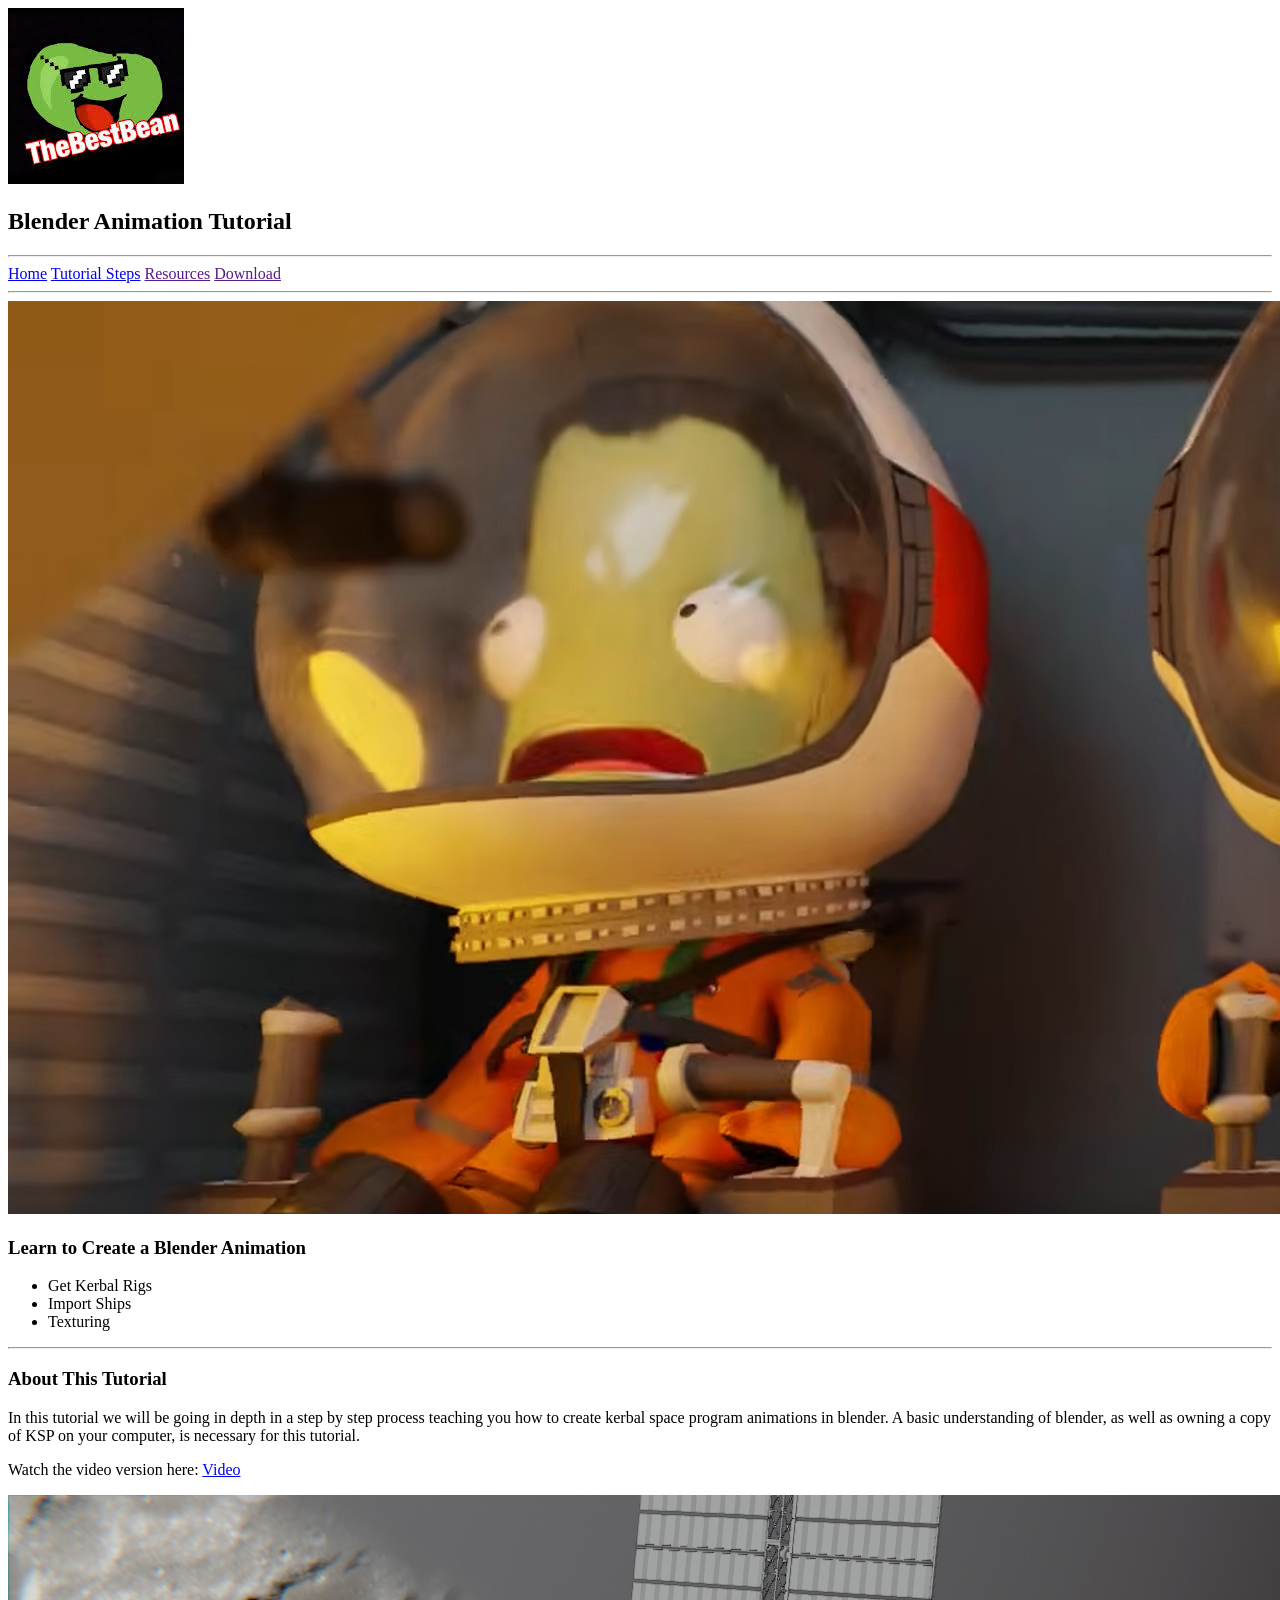
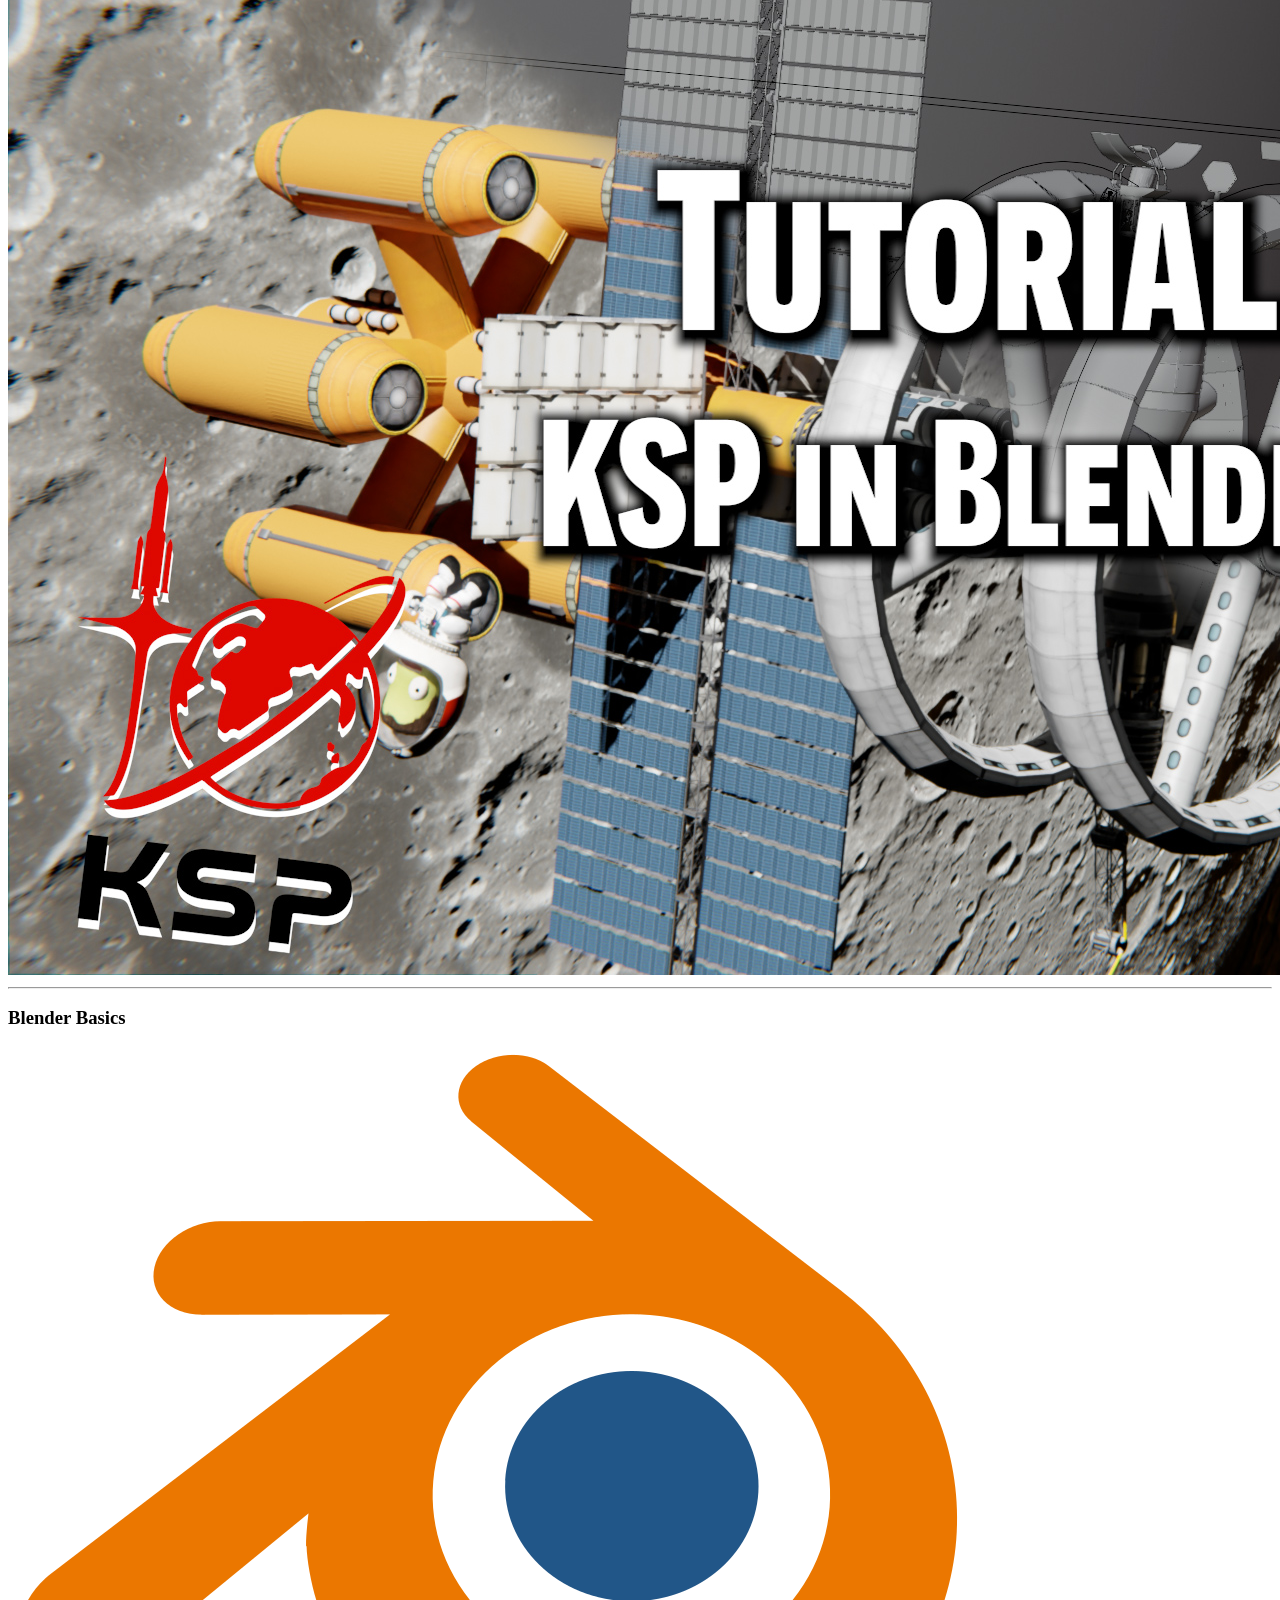
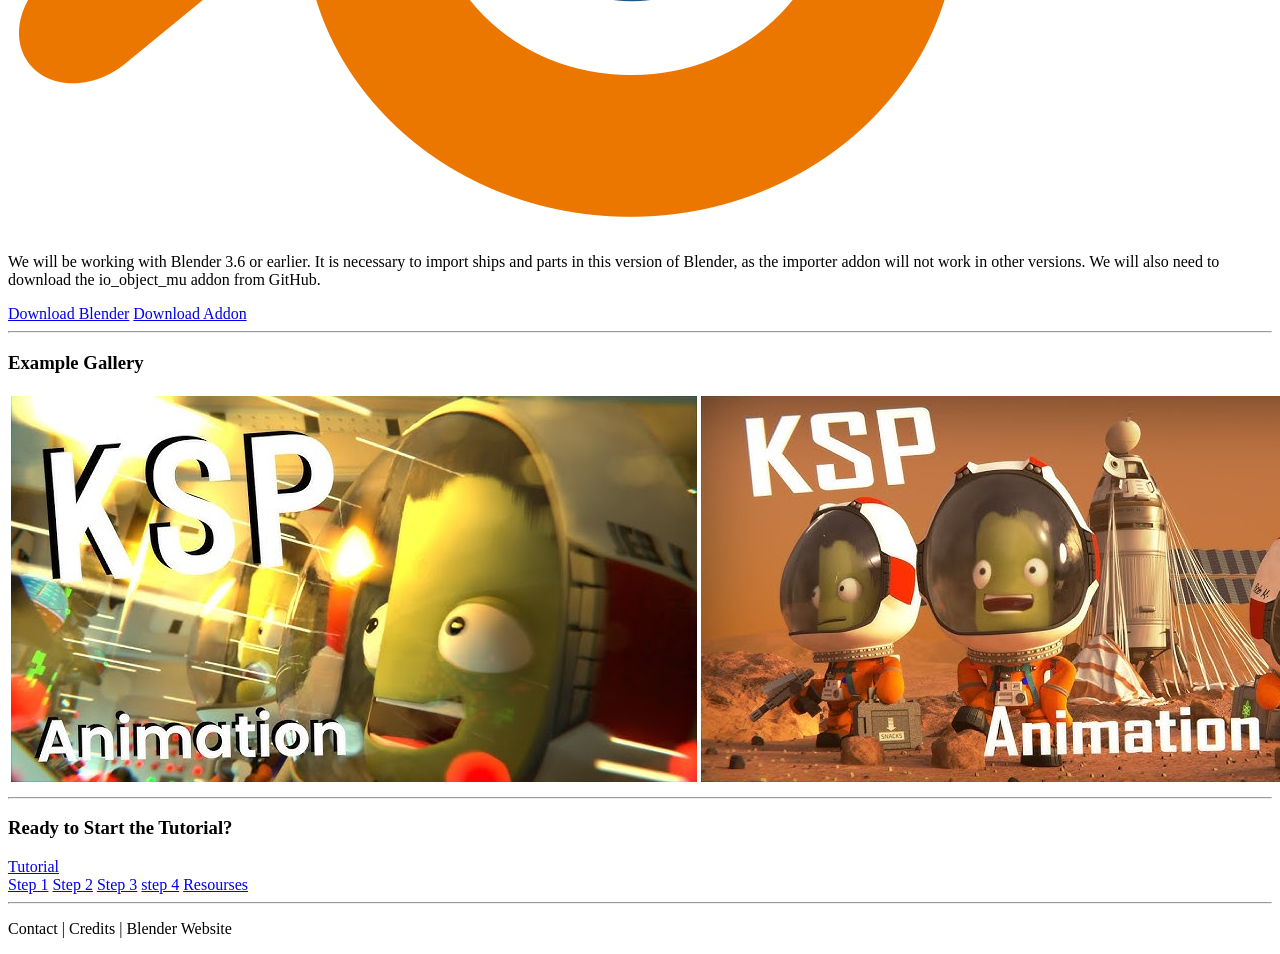
==== commit a66c5a77: "added all the css pages I believe that some of the example pages could use the same basic css, but t" ====
--- a/index.html
+++ b/index.html
@@ -15,7 +15,7 @@
         <hr>
         <a href="index.html">Home</a>
         <a href="example.html">Tutorial Steps</a>
-        <a href="">Resourses</a>
+        <a href="">Resources</a>
         <a href="">Download</a>
         <hr>
     </nav>
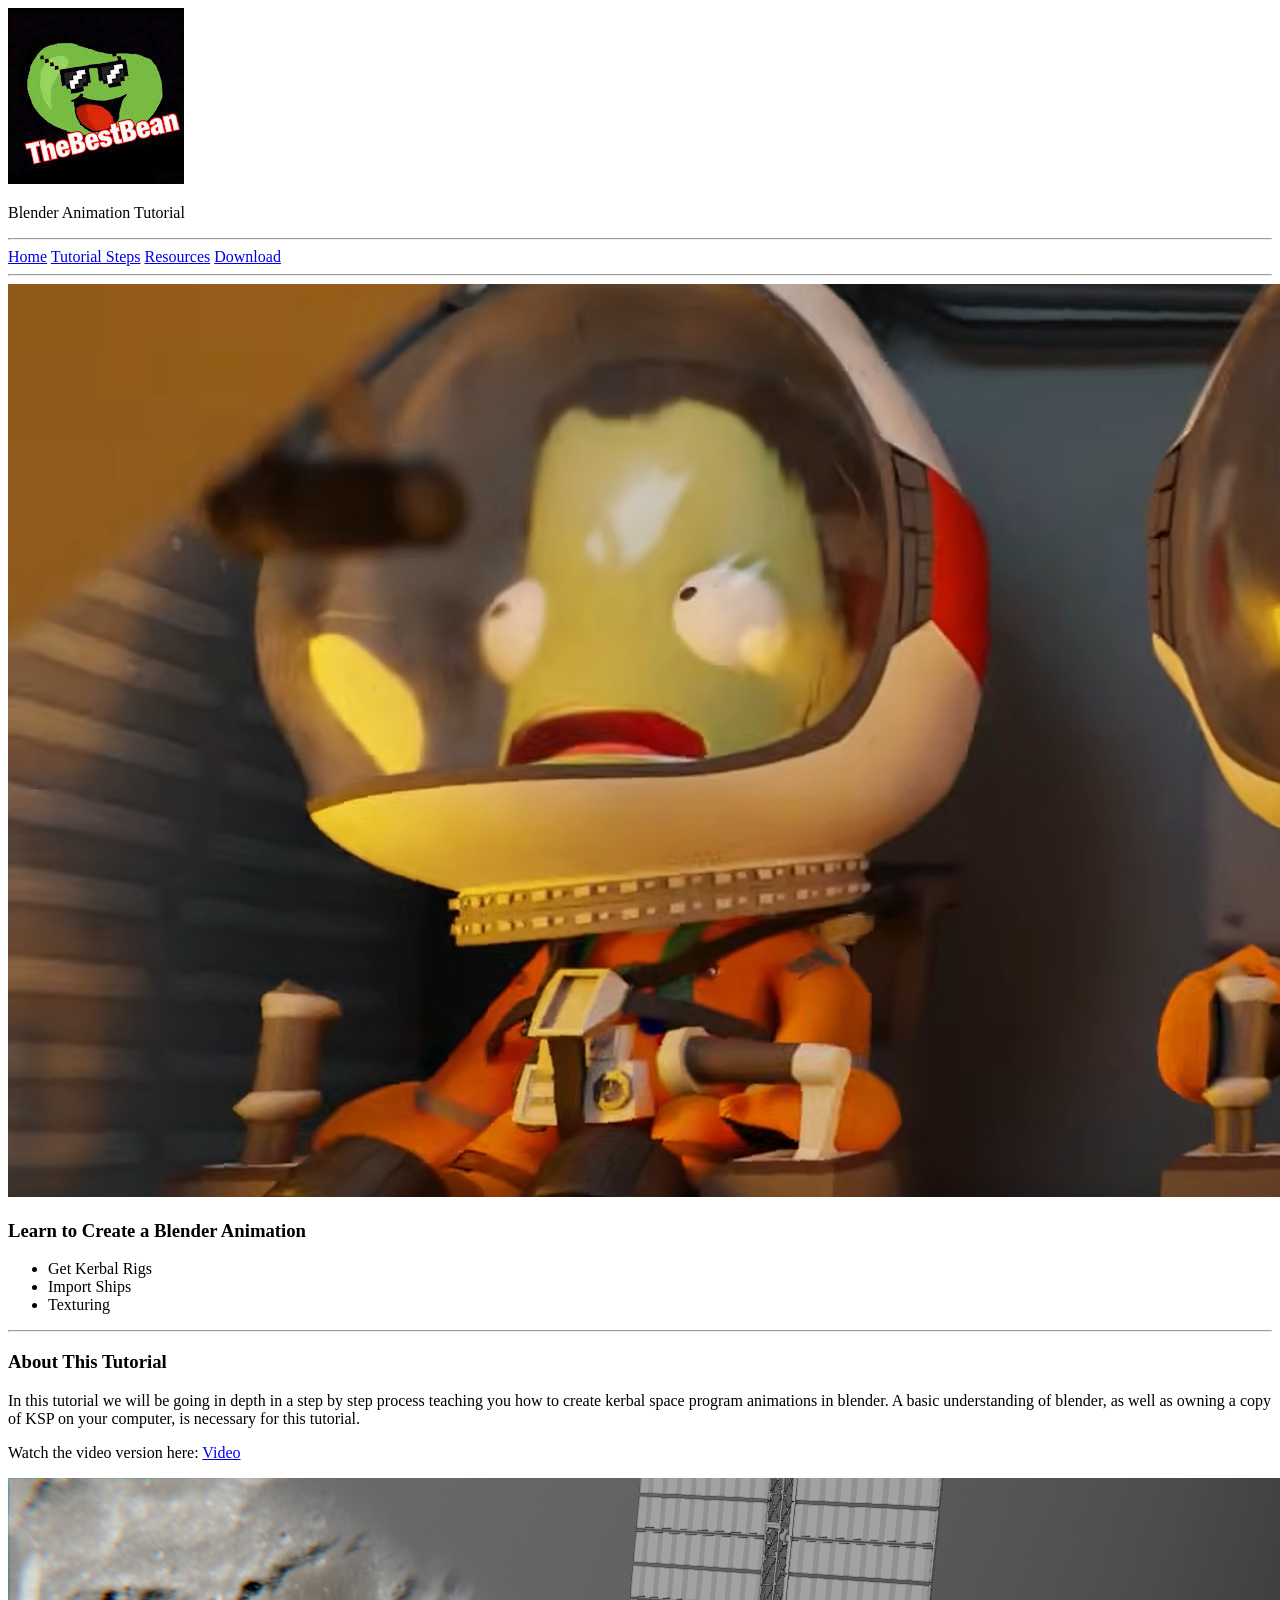
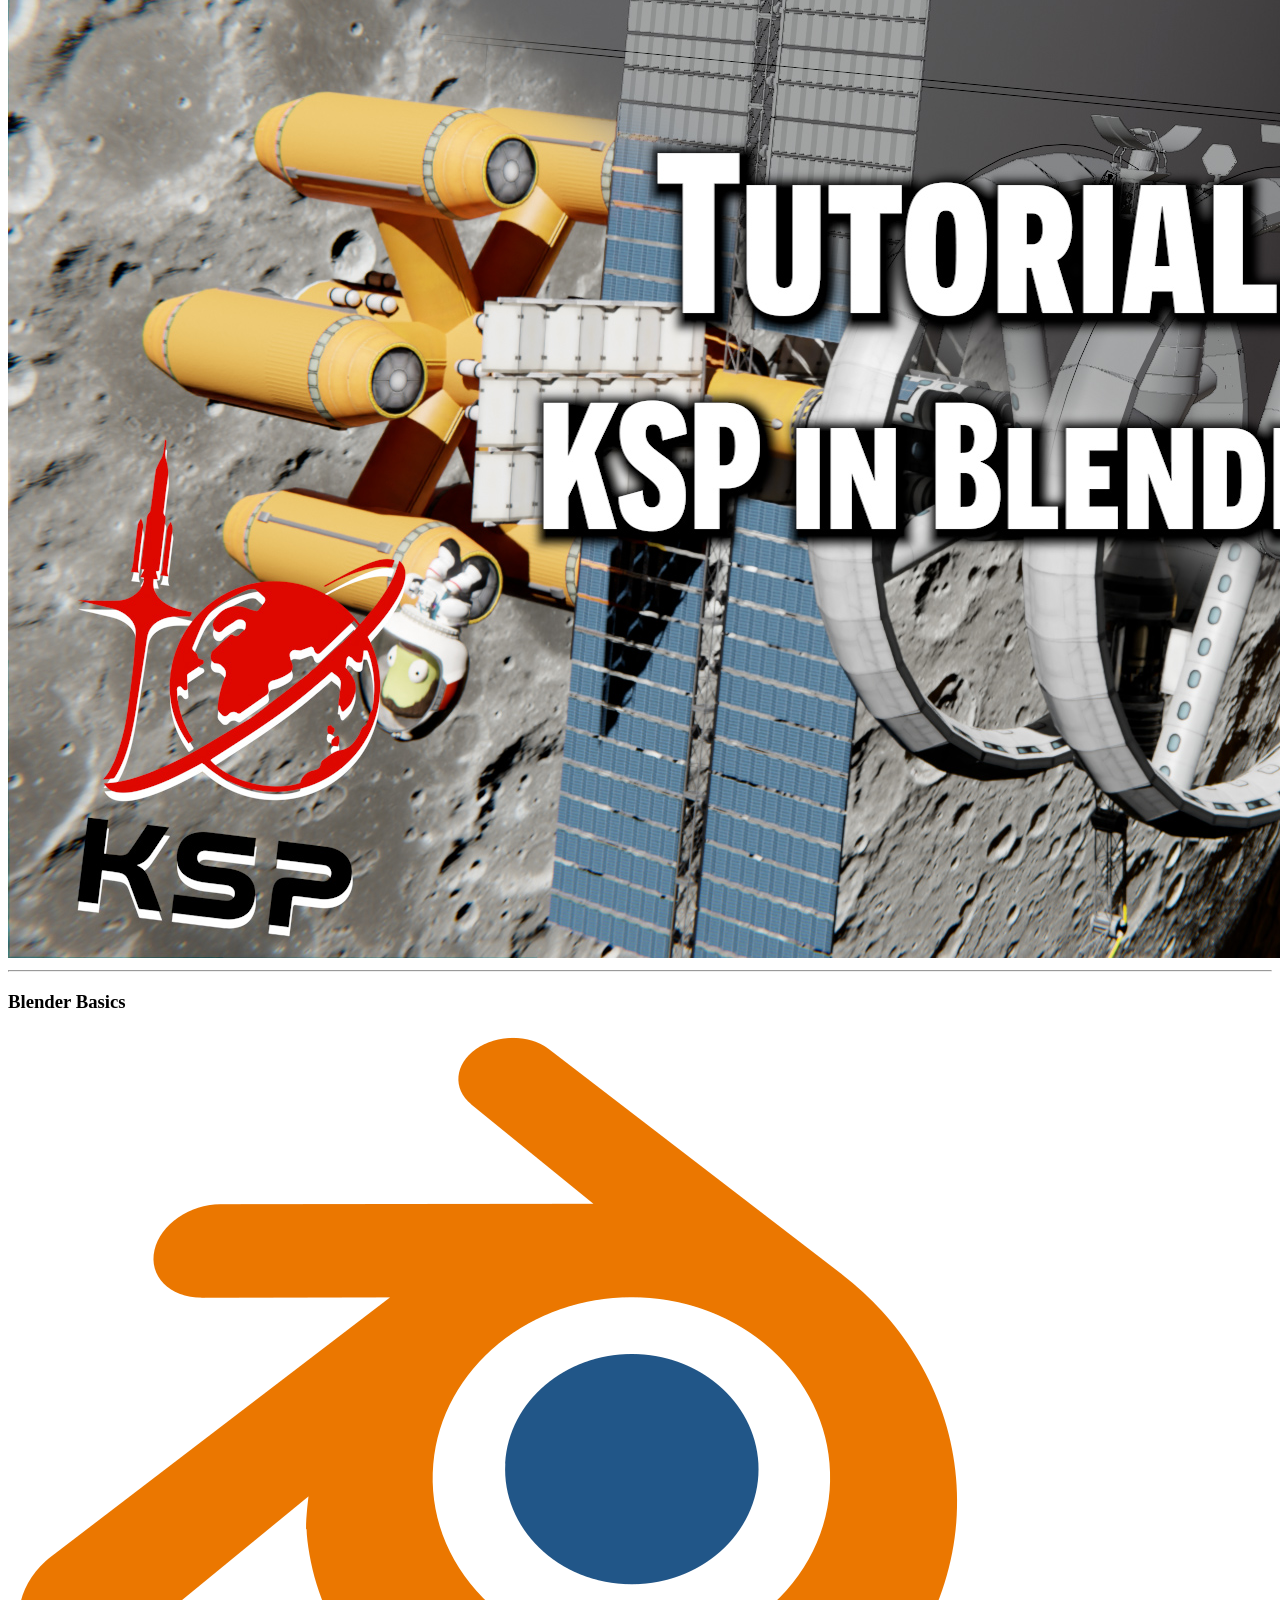
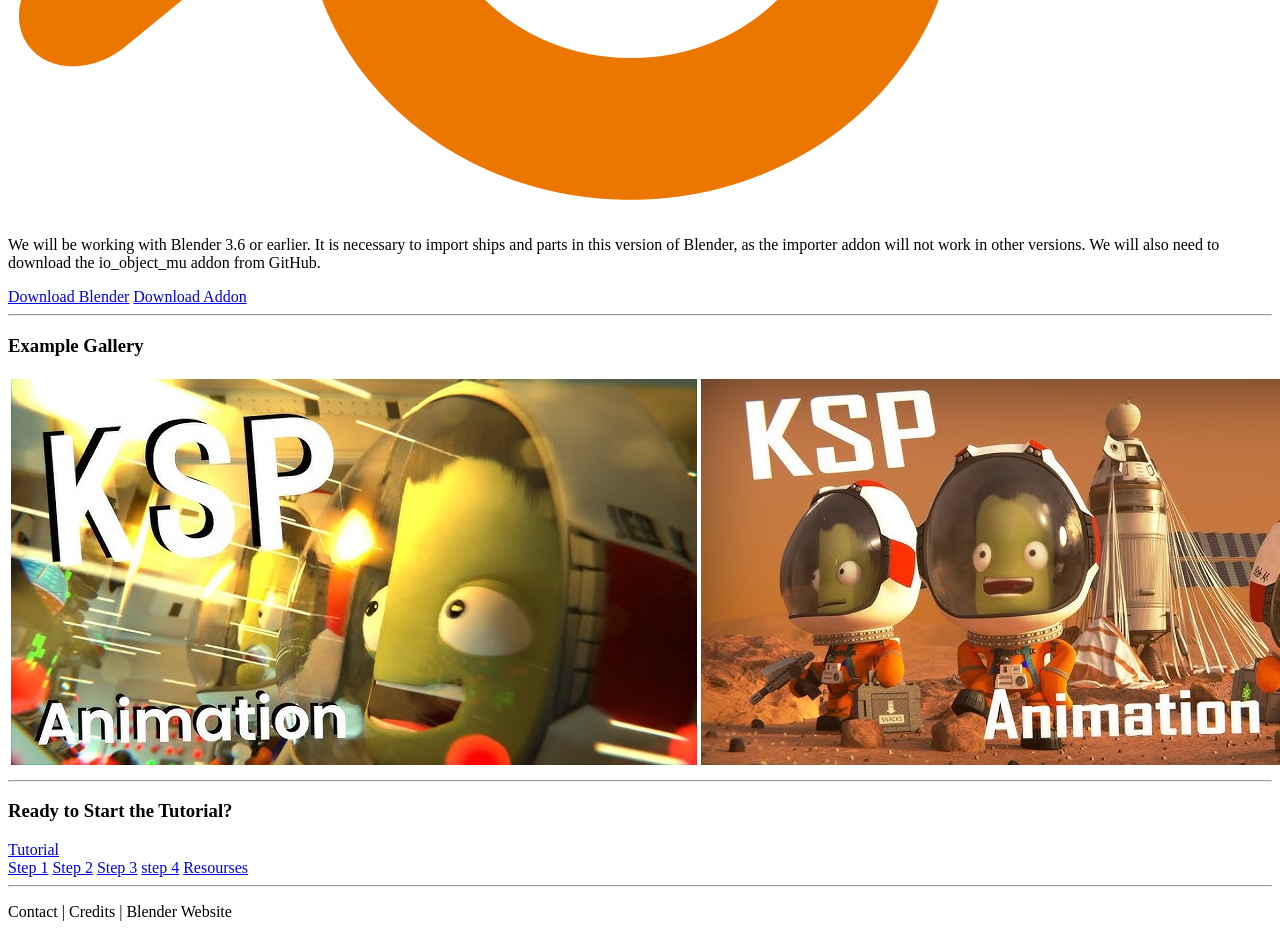
==== commit 4c988eac: "finished CSS for all subpages" ====
--- a/index.html
+++ b/index.html
@@ -9,14 +9,14 @@
 <body>
     <header>
         <img id="logo" src="images/logo.jpg" alt="logo">
-        <h2>Blender Animation Tutorial</h2>
+        <p>Blender Animation Tutorial</p>
     </header>
     <nav>
         <hr>
         <a href="index.html">Home</a>
-        <a href="example.html">Tutorial Steps</a>
-        <a href="">Resources</a>
-        <a href="">Download</a>
+        <a href="#">Tutorial Steps</a>
+        <a href="#">Resources</a>
+        <a href="#">Download</a>
         <hr>
     </nav>
     <main>
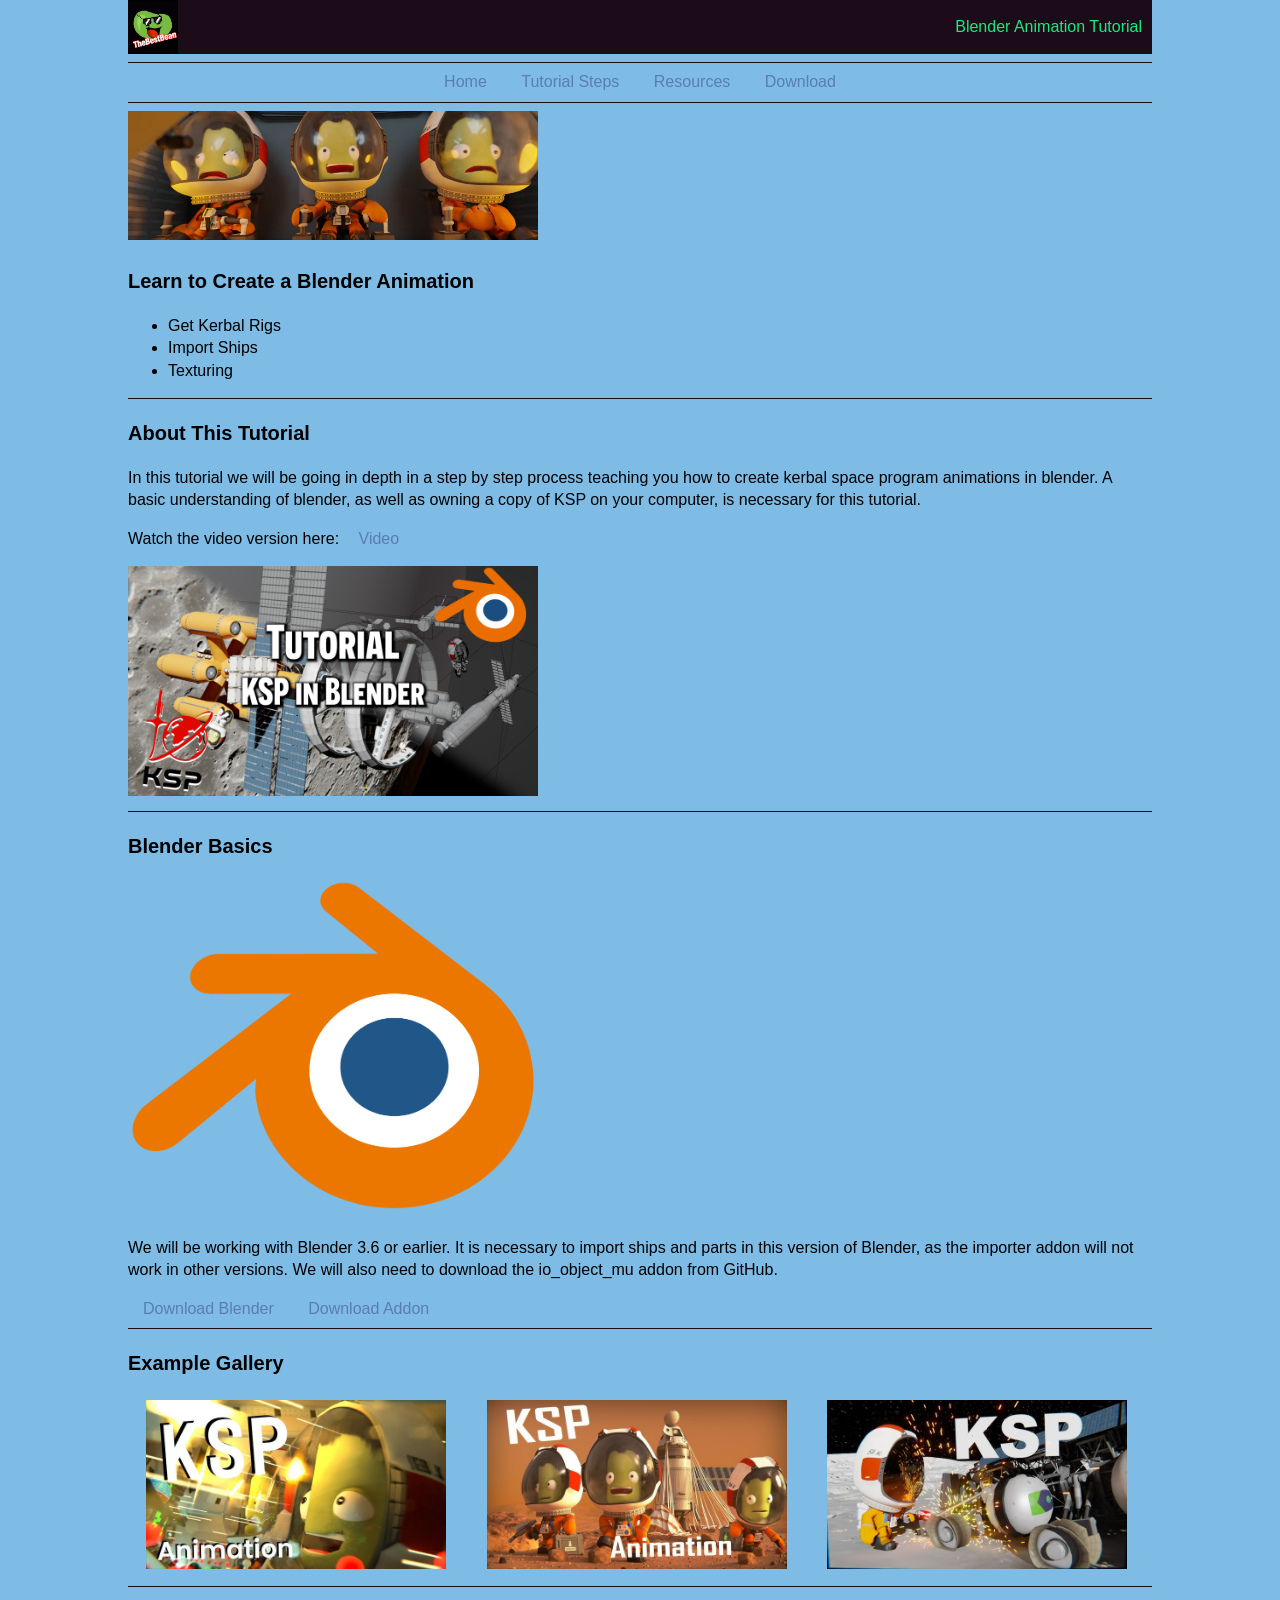
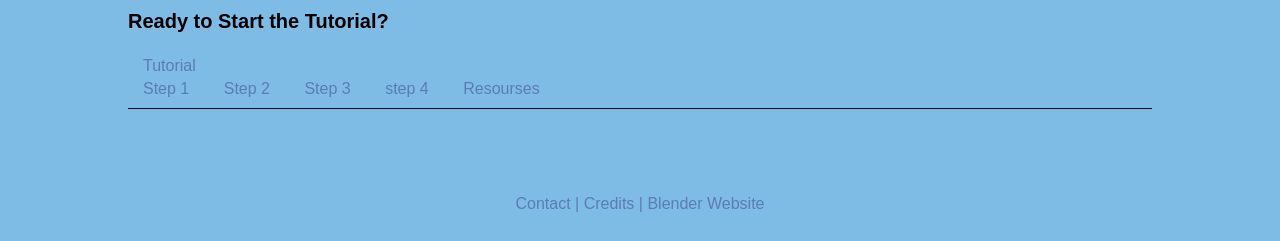
==== commit d20a39b9: "Switched styles link, reusing step 1 css" ====
--- a/index.html
+++ b/index.html
@@ -3,7 +3,7 @@
 <head>
     <meta charset="UTF-8">
     <meta name="viewport" content="width=device-width, initial-scale=1.0">
-    <link rel="stylesheet" href="styles/home_style.css">
+    <link rel="stylesheet" href="styles/step1.css">
     <title>Document</title>
 </head>
 <body>
--- a/styles/step1.css
+++ b/styles/step1.css
@@ -0,0 +1,67 @@
+body{
+    width: 80%;
+    margin: 0 auto;
+    font-family: Arial, Helvetica, sans-serif;
+    line-height: 1.4;
+    background-color: #7ebce6;
+}
+header{
+    display: flex;
+    background-color: #1c0b19;
+    color: #17ec7e;
+}
+header img{
+    width: 50px;
+}
+header p{
+    margin-left: auto;
+    padding: 0px 10px;
+}
+nav{
+    text-align: center;
+}
+a{
+    text-decoration: none;
+    color: rgb(91, 124, 180);
+    padding: 0px 15px;
+}
+a:hover{
+    color: #140d4f;
+}
+nav a:active{
+    color: #140d4f;
+}
+div{
+    margin: 50px 0px;
+}
+hr{
+    border: none;
+    background-color: #1c0b19;
+    height: 0.9px;
+}
+h2{
+    font-size: 30px;
+}
+h3{
+    font-size: 20px;
+}
+
+main img{
+    width: 40%;
+    min-width: 300px;
+}
+.move{
+    display: flex;
+}
+.move .next{
+margin-left: auto;
+}
+footer{
+    padding: 50px 0px 0px 0px;
+    justify-content: center;
+    display: flex;
+    color: rgb(91, 124, 180);
+}
+footer p{
+    padding: 10px;
+}
